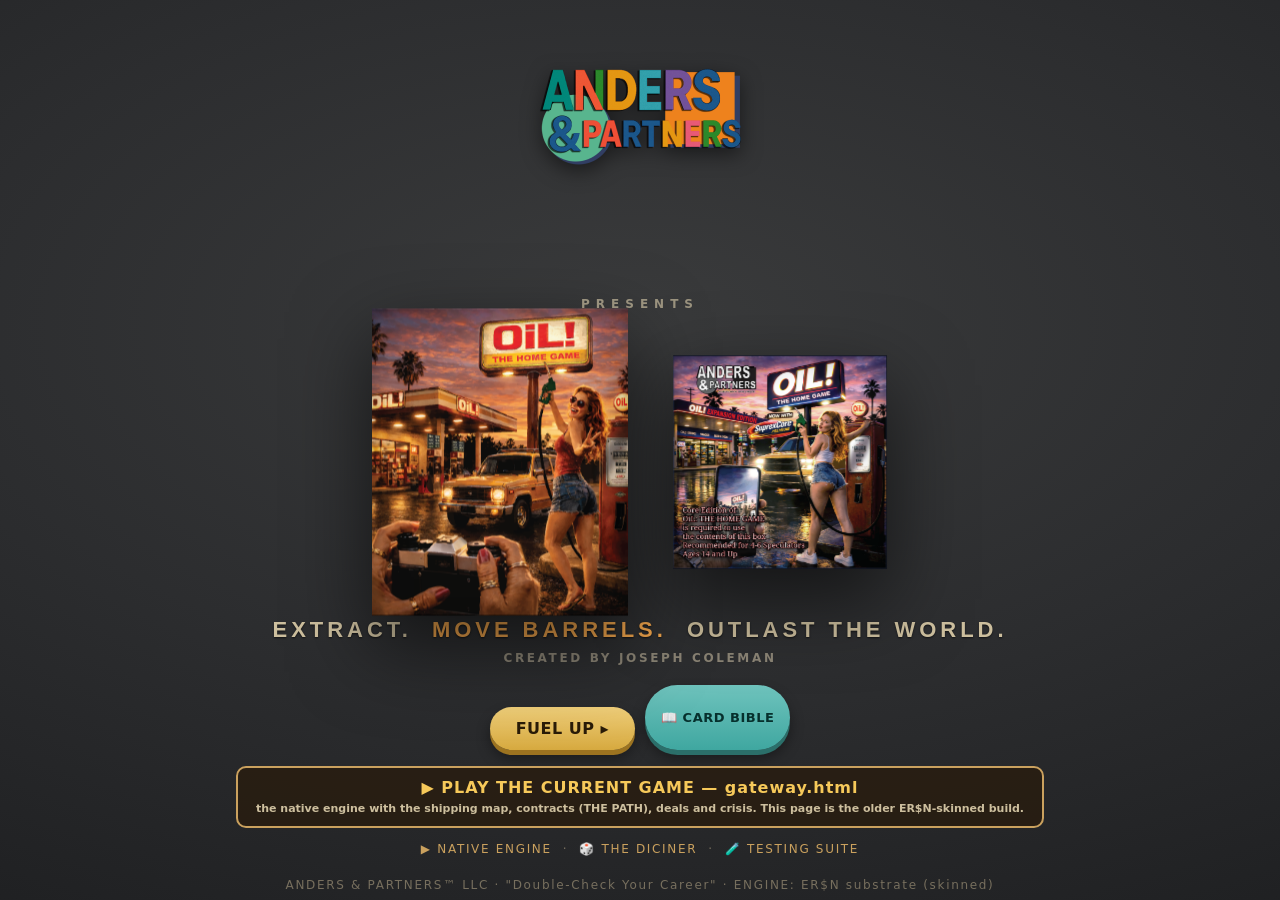
==== card-bible.html @ 511a203f "Root forwards to gateway.html (Q3); the 3D edition: UI kit + 3D board plate as the default view From" ====
<!DOCTYPE html>
<html lang="en">
<head>
<link rel="icon" href="data:,">
<meta charset="utf-8">
<meta name="viewport" content="width=device-width, initial-scale=1, maximum-scale=1">
<title>OiL! — The Home Game</title>
<style>
  :root{
    --slate:#1c2230; --slate2:#262d3d; --ink:#15191f;
    --gold:#d6a93f; --gold-lite:#f0cf7a; --juice:#e58a2a; --juice-lite:#f6a94e;
    --cream:#efe6cf; --paper:#e9dcbd;
    --candy1:#e8743b; --candy2:#3fa7a0; --candy3:#d8497a; --candy4:#6b8f3a; --candy5:#9a6bbf; --candy6:#dcae23;
    --red:#c0392b; --shadow:#7a5aa6;
    --panel:#222a39;
  }
  *{box-sizing:border-box;-webkit-user-select:none;user-select:none}
  html,body{margin:0;height:100%;background:var(--slate);color:var(--cream);
    font-family:"Trebuchet MS","Segoe UI",system-ui,sans-serif;overflow:hidden}
  .screen{position:fixed;inset:0;display:none;flex-direction:column}
  .screen.on{display:flex}

  /* ---------- shared candy buttons ---------- */
  button.candy{font-family:inherit;font-weight:800;letter-spacing:.5px;cursor:pointer;border:none;
    border-radius:999px;padding:12px 26px;font-size:16px;color:#2a1c08;
    background:linear-gradient(180deg,var(--gold-lite),var(--gold));
    box-shadow:0 5px 0 #9c7320,0 8px 14px rgba(0,0,0,.4);transition:transform .08s,box-shadow .08s}
  button.candy:active{transform:translateY(4px);box-shadow:0 1px 0 #9c7320,0 3px 8px rgba(0,0,0,.4)}
  button.candy.alt{background:linear-gradient(180deg,#6fc3bd,var(--candy2));color:#06302d;box-shadow:0 5px 0 #2b6f6a,0 8px 14px rgba(0,0,0,.4)}
  button.candy.sm{padding:8px 16px;font-size:13px}
  button.candy:disabled{filter:grayscale(.6) brightness(.8);cursor:default}

  /* ---------- BOOT / TITLE ---------- */
  #boot{align-items:center;justify-content:center;
    background:radial-gradient(120% 90% at 50% 36%,#3a3b3c 0%,#2c2d2f 45%,#1a1b1d 100%)}
  .wordmark{font-family:Georgia,"Times New Roman",serif;font-weight:700;
    font-size:clamp(70px,17vw,200px);line-height:.9;letter-spacing:.02em;
    color:var(--gold-lite);
    text-shadow:0 0 36px rgba(229,160,60,.85),0 0 90px rgba(229,160,60,.45);
    -webkit-text-stroke:2px #5a4214;animation:flickerIn 1.1s ease both}
  @keyframes flickerIn{0%{opacity:0}40%{opacity:.4}55%{opacity:.9}60%{opacity:.5}100%{opacity:1}}
  .tagline{margin-top:18px;font-family:"Trebuchet MS",sans-serif;font-weight:800;
    color:#cdbf9e;letter-spacing:.18em;font-size:clamp(13px,2.4vw,22px);text-align:center;
    text-shadow:0 1px 2px rgba(0,0,0,.6)}
  .tagline b{color:var(--juice-lite)}
  .byline{margin-top:8px;color:#8c8576;letter-spacing:.22em;font-size:12px;font-weight:700}
  #boot .presents{width:min(46vw,300px);filter:drop-shadow(0 6px 10px rgba(0,0,0,.5));animation:flickerIn 1s ease both}
  #boot .presents-sub{margin-top:-6px;color:#9a927e;letter-spacing:.5em;font-size:12px;font-weight:800;animation:flickerIn 1.4s ease both;
    position:relative;z-index:3}   /* sits ABOVE the spinning boxes — a 3D face must never cover the credit */
  #boot .sub{margin-top:16px;padding-bottom:6px;color:#776f5e;font-size:12px;letter-spacing:.14em;text-align:center}
  #boot .start-hint{margin-top:22px;animation:pulse 1.6s infinite}
  @keyframes pulse{0%,100%{opacity:.5}50%{opacity:1}}
  /* 3D box (built to the 10.5×10.5×2 print spec) — slow spin + zoom */
  .stage3d{perspective:1300px;width:min(72vw,440px);height:min(44vh,420px);
    display:flex;align-items:center;justify-content:center;filter:drop-shadow(0 30px 40px rgba(0,0,0,.6))}
  .box3d{position:relative;width:300px;height:300px;transform-style:preserve-3d;
    animation:boxspin 18s linear infinite, boxzoom 7.5s ease-in-out infinite alternate}
  @keyframes boxspin{from{transform:rotateX(-17deg) rotateY(-22deg)}to{transform:rotateX(-17deg) rotateY(338deg)}}
  /* Was .84 -> 1.12. At 1.12 a 300px face plus its 61px depth, rotated and under 1300px of
     perspective, projects WIDER AND TALLER than the 440x380 stage — so the box escaped its box
     and sat on top of the PRESENTS line above it. Breathing room instead of a bigger swing: the
     zoom is gentler and the stage is given real height. */
  @keyframes boxzoom{from{scale:.88}to{scale:1.0}}
  /* depth = 61px ≈ 300 × (spine 174 / face 858) — matches the print 10.5×10.5×2 spine art exactly */
  .bxface{position:absolute;backface-visibility:hidden;background-size:cover;background-position:center;
    box-shadow:inset 0 0 34px rgba(0,0,0,.28)}   /* no hard border — that was the black seam line */
  .bx-front,.bx-back{inset:0}
  .bx-front{background-image:url(assets/box/top.png);transform:translateZ(30.5px)}
  .bx-back{background-image:url(assets/box/top.png);filter:brightness(.45);transform:rotateY(180deg) translateZ(30.5px)}
  /* left/right edges: spine art is portrait (174×858) and fits these portrait faces directly */
  .bx-right,.bx-left{width:61px;height:300px;left:119.5px;top:0;background-image:url(assets/box/spine.png)}
  .bx-right{transform:rotateY(90deg) translateZ(150px)}
  .bx-left{transform:rotateY(-90deg) translateZ(150px);filter:brightness(.82)}
  /* top/bottom edges are landscape — rotate the portrait spine 90° (via ::before) so the seam runs along the edge */
  .bx-top,.bx-bottom{width:300px;height:61px;left:0;top:119.5px;overflow:hidden}
  .bx-top::before,.bx-bottom::before{content:"";position:absolute;top:50%;left:50%;width:61px;height:300px;
    background:url(assets/box/spine.png) center/cover;transform:translate(-50%,-50%) rotate(90deg)}
  .bx-top{transform:rotateX(90deg) translateZ(150px)}
  .bx-bottom{transform:rotateX(-90deg) translateZ(150px);filter:brightness(.5)}

  /* ---------- the two boxes spinning side by side ---------- */
  /* The 3D faces project OUTSIDE their stage (perspective + rotateX lifts the top edge), so the
     duo needs real clearance above, not just a smaller zoom — otherwise the box climbs onto the
     PRESENTS line. Clearance above, a little below for the tagline. */
  .boxduo{display:flex;align-items:center;justify-content:center;gap:min(4vw,30px);flex-wrap:nowrap;
    margin-top:26px;margin-bottom:12px;position:relative;z-index:1}
  .stage3d.mini{width:min(40vw,250px);height:min(30vh,250px)}
  /* EXPANSION box (10.5×10.5×2, smaller) — blue, the SuprexCore PREMIUM badge as the spine */
  .box-exp{position:relative;width:210px;height:210px;transform-style:preserve-3d;
    animation:boxspin 18s linear infinite reverse, boxzoom 7.5s ease-in-out infinite alternate;animation-delay:-4s}
  .exface{position:absolute;backface-visibility:hidden;overflow:hidden;
    background:linear-gradient(155deg,#3157c7 0%,#1b337f 46%,#0c1a4d 100%);
    box-shadow:inset 0 0 30px rgba(0,0,0,.45),inset 0 0 0 1px rgba(120,160,255,.18)}
  .ex-front,.ex-back{inset:0;display:flex;flex-direction:column;align-items:center;justify-content:center;text-align:center;padding:14px}
  .ex-front{transform:translateZ(22px)}
  /* the cover sits UNDER the kicker; the gradient beneath survives as the fallback if the art
     is ever missing, so a 404 degrades to the old blue box rather than to nothing. */
  /* THE expansion cover — 'OIL BOX TOP 0416 modern final'. This is the real box top, not a
     variant: the art itself carries 'OIL! EXPANSION EDITION' on the storefront, the SuprexCore
     PREMIUM flash, and the whole legal block (core edition required · 4-6 Speculators · 14+).
     So no kicker is drawn over it — the artwork already says everything a box front says, and
     an overlaid 'THE EXPANSION' would be a second, worse version of a line already in the picture. */
  .ex-front.has-cover{background-image:url(assets/box/covers/expansion.png);
    background-size:cover;background-position:center}
  .ex-front.has-cover .kick{display:none}
  .ex-front .flash{width:88%;filter:drop-shadow(0 4px 8px rgba(0,0,0,.5))}
  .ex-front .kick{margin-top:6px;font-family:Georgia,serif;font-weight:700;color:#e9d9a6;letter-spacing:.14em;font-size:13px;
    text-shadow:0 1px 2px rgba(0,0,0,.6)}
  .ex-front .kick b{color:#f6c95a}
  /* the NEW BACK — a real expansion back-of-box */
  .ex-back{transform:rotateY(180deg) translateZ(22px);
    background:linear-gradient(155deg,#23408f 0%,#142a63 50%,#091436 100%)}
  .ex-back .bt{font-family:Georgia,serif;color:#f6c95a;font-weight:700;font-size:15px;letter-spacing:.06em}
  .ex-back .bs{margin-top:4px;color:#cdd8ff;font-size:9.5px;letter-spacing:.16em;font-weight:800}
  .ex-back ul{list-style:none;margin:9px 0 0;padding:0;display:flex;flex-direction:column;gap:4px}
  .ex-back li{color:#dfe7ff;font-size:9.5px;letter-spacing:.05em}
  .ex-back li b{color:#7fd6a3}
  .ex-back .req{margin-top:9px;color:#9fb0e6;font-size:8px;letter-spacing:.18em;font-weight:800}
  /* spine (portrait edges) carries the badge, rotated to run up the box */
  .ex-right,.ex-left{width:44px;height:210px;left:83px;top:0}
  .ex-right{transform:rotateY(90deg) translateZ(105px)}
  .ex-left{transform:rotateY(-90deg) translateZ(105px);filter:brightness(.84)}
  .ex-right .spine-badge,.ex-left .spine-badge{position:absolute;top:50%;left:50%;width:200px;
    transform:translate(-50%,-50%) rotate(90deg);filter:drop-shadow(0 3px 6px rgba(0,0,0,.5))}
  .ex-top,.ex-bottom{width:210px;height:44px;left:0;top:83px}
  .ex-top{transform:rotateX(90deg) translateZ(105px)}
  .ex-bottom{transform:rotateX(-90deg) translateZ(105px);filter:brightness(.5)}
  .ex-top .cap,.ex-bottom .cap{position:absolute;top:50%;left:50%;transform:translate(-50%,-50%);
    color:#9fb0e6;font-size:8px;letter-spacing:.34em;font-weight:800;white-space:nowrap}

  /* ---------- SETUP ---------- */
  #setup{align-items:center;justify-content:center;gap:6px;padding:24px;overflow-y:auto;
    background:linear-gradient(rgba(14,17,25,.62),rgba(10,13,20,.82)),url("assets/board/oil_board.png") center/cover fixed}
  #setup h2{font-family:Georgia,serif;color:var(--gold-lite);margin:.2em 0 0;font-size:28px;letter-spacing:.04em}
  #setup .setup-sub{color:#9aa3b4;font-size:12px;font-weight:800;letter-spacing:.14em;margin-bottom:10px}
  .chip.unofficial{opacity:.45}
  .card{background:var(--panel);border:1px solid #36405a;border-radius:18px;padding:20px 24px;
    box-shadow:0 16px 40px rgba(0,0,0,.5);max-width:780px;width:100%}
  .row{display:flex;align-items:center;gap:12px;margin:14px 0;flex-wrap:wrap}
  .row .lbl{width:130px;color:#aeb6c6;font-weight:700;font-size:14px;letter-spacing:.04em}
  .seg{display:flex;gap:6px;flex-wrap:wrap}
  .chip{padding:8px 14px;border-radius:999px;background:#1a2030;
    color:#cfd6e4;font-weight:800;cursor:pointer;border:2px solid #39455f}
  .chip.on{background:linear-gradient(180deg,var(--gold-lite),var(--gold));color:#2a1c08;border-color:#9c7320}
  .toggle{display:inline-flex;align-items:center;gap:10px;cursor:pointer}
  .switch{width:52px;height:28px;border-radius:999px;background:#39455f;position:relative;transition:background .15s}
  .switch i{position:absolute;top:3px;left:3px;width:22px;height:22px;border-radius:50%;background:#cdd4e2;transition:left .15s}
  .switch.on{background:var(--shadow)} .switch.on i{left:27px;background:#fff}
  .seats{display:flex;flex-direction:column;gap:8px;margin-top:6px}
  .seat{display:flex;align-items:center;gap:12px;background:#1a2031;border-radius:12px;padding:8px 12px}
  .seat .pawnico{width:26px;height:32px;flex:0 0 auto}
  .seat .nm{flex:1;font-weight:800}
  .seat .role{color:#8b93a4;font-size:12px;font-weight:600}
  .seat .hb{display:flex;gap:6px}
  .miniel{font-size:11px;color:#9aa3b4;font-weight:700}
  /* character frames (use the real printed portrait art) */
  .cgrid{display:grid;grid-template-columns:repeat(auto-fit,minmax(148px,1fr));gap:10px;width:100%}
  #seats.cgrid{max-height:42vh;overflow-y:auto;padding-right:4px}
  .cframe{background:#161b26;border:1px solid #36405a;border-top:3px solid var(--ch,#d6a93f);
    border-radius:12px;overflow:hidden;display:flex;flex-direction:column;box-shadow:0 6px 16px rgba(0,0,0,.35)}
  .cframe .port{width:100%;height:118px;background:#0e1219 center 18%/cover no-repeat;border-bottom:1px solid #2c3547}
  .cframe .body{padding:8px 10px 10px;display:flex;flex-direction:column;gap:3px;flex:1}
  .cframe .nm{font-family:Georgia,serif;font-weight:700;font-size:15px;color:var(--gold-lite);line-height:1}
  .cframe .role{font-size:9.5px;letter-spacing:.08em;color:#9aa3b4;font-weight:800;text-transform:uppercase}
  .cframe .line{font-size:11px;font-style:italic;color:#cdbf9e;line-height:1.3;min-height:30px;margin-top:3px}
  .cframe .tell{font-size:9.5px;color:#7f8aa0;line-height:1.25;min-height:24px}
  .cframe .seatbtn{margin-top:6px;align-self:flex-start}

  /* ---------- GAME ---------- */
  #game{flex-direction:row;background:#11151d}
  #boardwrap{flex:1;position:relative;min-width:0;display:flex;align-items:center;justify-content:center;overflow:hidden}
  #board{display:block;max-width:100%;max-height:100%}
  #collapseFlash{position:absolute;inset:0;pointer-events:none;background:radial-gradient(circle,rgba(192,57,43,.0),rgba(192,57,43,.0));mix-blend-mode:screen}
  .banner{position:absolute;top:14px;left:50%;transform:translateX(-50%);
    background:rgba(192,57,43,.92);color:#fff;font-weight:900;letter-spacing:.12em;
    padding:8px 22px;border-radius:999px;box-shadow:0 6px 20px rgba(0,0,0,.5);display:none;z-index:5}

  /* right rail */
  #rail{width:336px;flex:0 0 336px;background:linear-gradient(180deg,#1d2433,#161b26);
    border-left:1px solid #2c3547;display:flex;flex-direction:column;min-height:0}
  .rail-h{padding:10px 14px;display:flex;align-items:center;gap:10px;border-bottom:1px solid #2c3547}
  .rail-h .er{font-family:Georgia,serif;font-weight:700;color:var(--gold-lite);font-size:20px;text-shadow:0 0 12px rgba(229,160,60,.5)}
  .rail-h .tg{font-size:10px;color:#8b93a4;letter-spacing:.12em;line-height:1.2}

  .meters{display:flex;gap:10px;padding:10px 14px;border-bottom:1px solid #2c3547}
  .meter{flex:1;background:#11161f;border-radius:12px;padding:8px;text-align:center}
  .meter .mlbl{font-size:10px;letter-spacing:.1em;color:#9aa3b4;font-weight:800}
  .meter .mval{font-size:13px;font-weight:900;margin-top:2px}
  .pips{display:flex;gap:3px;justify-content:center;margin-top:6px}
  .pip{width:14px;height:14px;border-radius:4px;background:#28303f;transition:background .2s,box-shadow .2s}
  .pip.f-g{background:linear-gradient(180deg,#f0a94e,#c0392b);box-shadow:0 0 8px rgba(192,57,43,.6)}
  .pip.f-s{background:linear-gradient(180deg,#b18bd8,#6c3fae);box-shadow:0 0 8px rgba(124,63,174,.6)}

  #players{flex:1;overflow-y:auto;padding:10px 12px;display:flex;flex-direction:column;gap:8px}
  .pl{background:#1a2130;border-radius:14px;padding:9px 10px;border:2px solid transparent;transition:border-color .2s,transform .2s}
  .pl.active{border-color:var(--gold);transform:scale(1.015);box-shadow:0 0 0 1px var(--gold),0 6px 18px rgba(0,0,0,.4)}
  .pl.burned{filter:grayscale(.5) brightness(.8)}
  .pl .top{display:flex;align-items:center;gap:9px}
  .pl .pawnico{width:24px;height:30px;flex:0 0 auto}
  .pl .nm{font-weight:900;font-size:14px;flex:1;line-height:1}
  .pl .loc{font-size:10px;font-weight:800;letter-spacing:.06em;color:#0e1117;background:var(--gold-lite);border-radius:6px;padding:2px 7px}
  .pl .loc.lounge{background:var(--juice-lite)}
  .stats{display:flex;gap:6px;margin-top:8px}
  .stat{flex:1;background:#11161f;border-radius:9px;padding:5px 2px;text-align:center}
  .stat .sv{font-weight:900;font-size:15px;line-height:1}
  .stat .sn{font-size:9px;letter-spacing:.06em;color:#8b93a4;font-weight:800;margin-top:2px}
  .stat.j .sv{color:var(--juice-lite)} .stat.h .sv{color:#6fc3bd}
  .stat.t .sv{color:#9fd06a} .stat.r .sv{color:#e0726a}
  .extra{display:flex;align-items:center;gap:10px;margin-top:7px;min-height:18px}
  .coins{display:flex;gap:2px}
  .coin{width:19px;height:19px;background:url("assets/sprites/COIN SEC SIDEcolor.png") center/contain no-repeat;
    filter:drop-shadow(0 1px 2px rgba(0,0,0,.5))}
  .assets{display:flex;gap:3px;flex-wrap:wrap}
  .acard{width:22px;height:31px;border-radius:3px;border:1px solid #000;background:#efe6cf center/cover no-repeat;
    box-shadow:0 1px 2px rgba(0,0,0,.5)}
  .acard.fd{background:repeating-linear-gradient(45deg,#2c3547,#2c3547 3px,#39455f 3px,#39455f 6px)}
  .acard.dirty{box-shadow:0 0 0 1.5px #7a4a2a,0 1px 2px rgba(0,0,0,.5)}
  .acard.clean{box-shadow:0 0 0 1.5px #4f8f5a,0 1px 2px rgba(0,0,0,.5)}

  /* real card-face spotlight over the board */
  #spotlight{position:absolute;left:14px;bottom:14px;width:150px;background:#0e1219ee;
    border:1px solid #3a455f;border-radius:10px;padding:8px;box-shadow:0 10px 30px rgba(0,0,0,.6);
    transform:translateY(8px);opacity:0;transition:opacity .25s,transform .25s;pointer-events:none;z-index:6}
  #spotlight.on{opacity:1;transform:translateY(0)}
  #spotlight .face{width:100%;aspect-ratio:21/32;background:#efe6cf center/cover no-repeat;border-radius:6px;border:1px solid #000}
  #spotlight .tag{font-size:10px;font-weight:800;letter-spacing:.06em;margin-top:6px;color:var(--gold-lite)}
  #spotlight .who{font-size:10px;color:#9aa3b4}

  /* controls */
  #controls{border-top:1px solid #2c3547;padding:10px 12px;display:flex;flex-direction:column;gap:8px}
  .ctl-row{display:flex;align-items:center;gap:8px}
  #die{width:54px;height:54px;border-radius:12px;background:var(--paper);box-shadow:inset 0 0 0 2px #c7b88f,0 4px 10px rgba(0,0,0,.4);
    display:flex;align-items:center;justify-content:center;flex:0 0 auto}
  #die img{width:46px;height:46px;image-rendering:auto}
  #die.rolling{animation:wob .12s linear infinite}
  @keyframes wob{0%{transform:rotate(-7deg)}50%{transform:rotate(7deg)}100%{transform:rotate(-7deg)}}
  .speed{display:flex;align-items:center;gap:6px;font-size:11px;color:#9aa3b4;font-weight:700}
  input[type=range]{accent-color:var(--gold)}
  #log{height:120px;overflow-y:auto;background:#0e1219;border-radius:10px;padding:6px 8px;font-size:11.5px;line-height:1.45;color:#aeb6c6}
  #log .t{color:var(--gold-lite);font-weight:800}
  #log .sec{color:#e0726a} #log .sh{color:#b18bd8} #log .good{color:#9fd06a}

  /* ---------- character voice barks (lower-third caption) ---------- */
  #bark{position:absolute;left:50%;bottom:128px;transform:translateX(-50%) translateY(6px);
    max-width:min(80%,560px);display:none;z-index:8;opacity:0;transition:opacity .2s,transform .2s}
  #bark.on{display:block;opacity:1;transform:translateX(-50%) translateY(0)}
  #bark .b{background:linear-gradient(180deg,#222a39,#161b26);border:1px solid #3a455f;border-left-width:4px;
    border-radius:10px;padding:7px 13px;box-shadow:0 8px 22px rgba(0,0,0,.5);font-size:14px;line-height:1.3}
  #bark .who{font-family:Georgia,serif;font-weight:700;font-size:11px;letter-spacing:.06em;margin-right:7px}
  #bark .b.sharky{border-left-color:#7fb0c8;background:linear-gradient(180deg,#1b2730,#12191f)}
  #bark .b.sharky .who{color:#9fd0e0}
  #bark .ln{color:var(--cream);font-style:italic}

  /* ---------- human decision prompt ---------- */
  #prompt{position:absolute;inset:0;display:none;align-items:center;justify-content:center;
    background:rgba(8,10,14,.55);backdrop-filter:blur(2px);z-index:12}
  #prompt.on{display:flex}
  #prompt .box{background:linear-gradient(180deg,#222a39,#171c27);border:1px solid #3a455f;
    border-radius:16px;padding:18px 20px;max-width:min(86vw,560px);box-shadow:0 24px 60px rgba(0,0,0,.6);text-align:center}
  #prompt .ttl{font-family:Georgia,serif;color:var(--gold-lite);font-size:19px;margin-bottom:4px}
  #prompt .sub{color:#9aa3b4;font-size:12px;margin-bottom:14px;line-height:1.4}
  #prompt .opts{display:flex;flex-wrap:wrap;gap:8px;justify-content:center}
  #prompt .opt{font-family:inherit;font-weight:800;cursor:pointer;border:2px solid #3a455f;
    border-radius:12px;padding:9px 14px;font-size:14px;color:var(--cream);background:#1a2031;
    transition:transform .07s,border-color .15s,background .15s;min-width:64px}
  #prompt .opt:hover{border-color:var(--gold);transform:translateY(-1px)}
  #prompt .opt.go{background:linear-gradient(180deg,var(--gold-lite),var(--gold));color:#2a1c08;border-color:#9c7320}
  #prompt .opt.no{background:#241a1a;border-color:#5a3030;color:#e0a0a0}
  #prompt .opt .os{display:block;font-size:10px;font-weight:700;opacity:.8;margin-top:2px}
  #prompt .opt.card{width:108px;min-height:104px;display:flex;flex-direction:column;align-items:center;justify-content:flex-start;gap:3px;padding:8px}
  #prompt .opt.card .ct{font-size:9px;letter-spacing:.05em;font-weight:800}
  #prompt .opt.card.clean{border-color:#4f8f5a} #prompt .opt.card.dirty{border-color:#a06a3a} #prompt .opt.card.cond{border-color:#9a6bbf}
  #prompt .opt.card .cn{font-size:11px;line-height:1.15}
  #prompt .opt.card .cx{font-size:9px;color:#9aa3b4;line-height:1.2;margin-top:auto}

  /* ---------- human hand strip ---------- */
  #hand{position:absolute;left:50%;bottom:10px;transform:translateX(-50%);display:none;
    gap:7px;align-items:flex-end;z-index:7;max-width:96%;flex-wrap:wrap;justify-content:center}
  #hand.on{display:flex}
  .hcard{width:84px;min-height:96px;background:#15191f;border:1px solid #000;border-radius:7px;
    padding:6px;box-shadow:0 5px 14px rgba(0,0,0,.5);display:flex;flex-direction:column;gap:3px;
    transition:transform .1s;cursor:default}
  .hcard .ht{font-size:8.5px;font-weight:800;letter-spacing:.04em}
  .hcard .hn{font-size:10.5px;font-weight:800;color:var(--cream);line-height:1.15}
  .hcard .hx{font-size:8.5px;color:#9aa3b4;line-height:1.2;margin-top:auto}
  .hcard.clean{border-left:3px solid #4f8f5a} .hcard.dirty{border-left:3px solid #a06a3a}
  .hcard.cond{border-left:3px solid #9a6bbf} .hcard.neutral{border-left:3px solid #5b6172}
  .hand-lbl{position:absolute;left:50%;bottom:114px;transform:translateX(-50%);z-index:7;display:none;
    font-size:11px;font-weight:800;letter-spacing:.1em;color:var(--gold-lite);text-shadow:0 1px 3px #000}
  .hand-lbl.on{display:block}

  /* gameover */
  #over{align-items:center;justify-content:center;background:rgba(10,12,16,.92);z-index:20}
  #over .card{text-align:center}
  #over .crown{font-size:54px}
  #over h2{font-size:34px}
  .small{font-size:12px;color:#8b93a4}
  .scoretab{width:100%;border-collapse:collapse;margin:12px 0;font-size:13px}
  .scoretab td{padding:4px 8px;border-bottom:1px solid #2c3547;text-align:left}
  .scoretab td.r{text-align:right;font-weight:800}
  @media (max-width:880px){ #rail{width:280px;flex-basis:280px} }

  /* ---------- CARD BIBLE ---------- */
  #bible{background:linear-gradient(rgba(10,8,6,.93),rgba(8,7,6,.96)),url("assets/board/oil_board.png") center/cover fixed;overflow:hidden}
  .bible-bar{display:flex;align-items:center;justify-content:space-between;padding:14px 22px;border-bottom:1px solid #3a2f22;background:rgba(12,10,8,.7)}
  .bible-title{font-family:Georgia,serif;font-weight:700;color:var(--gold-lite);font-size:22px;letter-spacing:.03em}
  .bible-title .concept{font-family:"Trebuchet MS";font-size:10px;font-weight:800;letter-spacing:.16em;color:#0e1117;background:var(--juice);padding:2px 8px;border-radius:6px;vertical-align:middle;margin-left:8px}
  #bibleBody{flex:1;overflow-y:auto;padding:18px 22px 60px;display:flex;flex-direction:column;gap:22px}
  .bsec h3{color:var(--gold-lite);font-family:Georgia,serif;font-size:17px;margin:0 0 4px;border-bottom:1px solid #3a2f22;padding-bottom:5px;letter-spacing:.04em}
  .bsec .bnote{color:#9a8f7c;font-size:11.5px;margin:0 0 10px;font-style:italic;line-height:1.4}
  .bgrid{display:grid;grid-template-columns:repeat(auto-fill,minmax(220px,1fr));gap:9px}
  .ocard{background:rgba(22,18,14,.82);border:1px solid #3a2f22;border-left:3px solid var(--gold);border-radius:9px;padding:9px 11px}
  .ocard .on{font-weight:800;color:var(--cream);font-size:13px;line-height:1.15}
  .ocard .ot{font-size:9px;font-weight:800;letter-spacing:.08em;color:#b79a5e;text-transform:uppercase;margin-top:2px}
  .ocard .oeff{font-size:11px;color:#a9b0bd;line-height:1.35;margin-top:5px}
  .ocard .otags{font-size:9px;color:#7f8aa0;letter-spacing:.06em;margin-top:5px}
  .ocard.deeds{border-left-color:#d6a93f} .ocard.market{border-left-color:#3fa7a0} .ocard.compet{border-left-color:#c0392b}
  .ocard .ersn{font-size:9px;color:#caa45a;margin-top:4px}
  .frow{display:flex;flex-wrap:wrap;gap:9px}
  .fchip{background:rgba(22,18,14,.82);border:1px solid #3a2f22;border-top:3px solid var(--fc,#d6a93f);border-radius:9px;padding:9px 12px;min-width:170px;flex:1}
  .fchip .fb{font-weight:800;color:var(--cream);font-size:13px}
  .fchip .fr{font-size:10px;color:#9a8f7c;letter-spacing:.05em}
  .fchip .fd{font-size:10.5px;color:#a9b0bd;margin-top:4px;line-height:1.3}
  .fchip .fm{font-size:9px;color:#caa45a;margin-top:4px}
  .dice-row{display:flex;flex-wrap:wrap;gap:10px}
  .die-chip{display:flex;align-items:center;gap:10px;background:rgba(22,18,14,.82);border:1px solid #3a2f22;border-radius:10px;padding:9px 12px;min-width:240px;flex:1}
  .die-face{width:30px;height:30px;border-radius:7px;flex:0 0 auto;box-shadow:inset 0 0 0 2px rgba(255,255,255,.18)}
  .die-chip .dn{font-weight:800;color:var(--cream);font-size:13px}
  .die-chip .dr{font-size:10px;color:#9aa3b4;line-height:1.3}
  .die-chip .dc{font-size:9px;color:#c08a4a}
  .openrule{background:rgba(22,18,14,.7);border:1px solid #3a2f22;border-radius:8px;padding:8px 11px;margin-bottom:7px}
  .openrule .oid{font-weight:800;color:var(--juice-lite);font-size:11px;letter-spacing:.05em}
  .openrule .oq{font-size:11px;color:#a9b0bd;line-height:1.4;margin-top:3px}
</style>
</head>
<body>

<!-- ===================== BOOT ===================== -->
<section id="boot" class="screen on">
  <img class="presents" src="assets/logo/classic_logo.png" alt="Anders & Partners">
  <div class="presents-sub">PRESENTS</div>
  <div class="boxduo">
    <div class="stage3d mini"><div class="box3d" id="box3d">
      <div class="bxface bx-front"></div><div class="bxface bx-back"></div>
      <div class="bxface bx-right"></div><div class="bxface bx-left"></div>
      <div class="bxface bx-top"></div><div class="bxface bx-bottom"></div>
    </div></div>
    <div class="stage3d mini"><div class="box-exp" id="boxExp">
      <!-- The expansion front is REAL COVER ART now (the modern cut, which already carries the
           SuprexCore PREMIUM flash baked in) — it used to be a CSS gradient with the flash PNG
           laid on top, which is why it read as a blue placeholder next to the real base-game box.
           The separate <img class="flash"> is gone on purpose: the badge is in the artwork, and
           two of them stacked. -->
      <div class="exface ex-front has-cover">
        <div class="kick">THE <b>EXPANSION</b></div>
      </div>
      <div class="exface ex-back">
        <div class="bt">OiL! — THE EXPANSION</div>
        <div class="bs">NOW WITH SUPREXCORE™ PREMIUM</div>
        <ul>
          <li><b>+</b> the GREEN ANDERS die (4th)</li>
          <li><b>+</b> MEGASTRUCTURES</li>
          <li><b>+</b> INTERNATIONAL WELL SERVICE</li>
          <li><b>+</b> HQs &amp; the shadow market</li>
        </ul>
        <div class="req">REQUIRES THE BASE GAME</div>
      </div>
      <div class="exface ex-right"><img class="spine-badge" src="assets/box/suprexcore_web.png" alt=""></div>
      <div class="exface ex-left"><img class="spine-badge" src="assets/box/suprexcore_web.png" alt=""></div>
      <div class="exface ex-top"><span class="cap">SUPREXCORE PREMIUM</span></div>
      <div class="exface ex-bottom"><span class="cap">ANDERS &amp; PARTNERS</span></div>
    </div></div>
  </div>
  <div class="tagline">EXTRACT. &nbsp;<b>MOVE BARRELS.</b>&nbsp; OUTLAST THE WORLD.</div>
  <div class="byline">CREATED BY JOSEPH COLEMAN</div>
  <div style="display:flex;gap:10px;margin-top:20px">
    <button class="candy start-hint" id="bootBtn">FUEL UP ▸</button>
    <button class="candy alt sm" id="bibleBtn">📖 CARD BIBLE</button>
  </div>
  <a href="gateway.html" id="currentGame" style="display:block;margin-top:16px;padding:10px 18px;border:2px solid #caa15e;border-radius:10px;color:#f6c95a;font-weight:800;letter-spacing:.06em;text-decoration:none;text-align:center;background:rgba(40,26,10,.7)">
    ▶ PLAY THE CURRENT GAME — gateway.html<br><span style="font-weight:600;font-size:11px;color:#cdbf9e;letter-spacing:0">the native engine with the shipping map, contracts (THE PATH), deals and crisis. This page is the older ER$N-skinned build.</span></a>
  <div class="sub" style="margin-top:14px">
    <a href="oil-native.html" style="color:#caa15e;text-decoration:none">▶ NATIVE ENGINE</a> &nbsp;·&nbsp;
    <a href="diciner.html" style="color:#caa15e;text-decoration:none">🎲 THE DICINER</a> &nbsp;·&nbsp;
    <a href="test-lab.html" style="color:#caa15e;text-decoration:none">🧪 TESTING SUITE</a>
  </div>
  <div class="sub">ANDERS &amp; PARTNERS™ LLC · "Double-Check Your Career" · ENGINE: ER$N substrate (skinned)</div>
</section>

<!-- ===================== SETUP ===================== -->
<section id="setup" class="screen">
  <h2>THE SPECULATORS</h2>
  <div class="setup-sub">4–6 SPECULATORS · AGES 14+ · PREDATORY CAPITALISM FOR THE WHOLE FAMILY</div>
  <div class="card">
    <div class="row">
      <div class="lbl">PLAYERS</div>
      <div class="seg" id="countSeg"></div>
    </div>
    <div class="row">
      <div class="lbl">EXPANSION</div>
      <label class="toggle" id="expToggle">
        <span class="switch on"><i></i></span>
        <span class="miniel">SuprexCore — the Green Anders Die · Shadow Market · Megastructures register <i>(engine: ER$N expansion substrate)</i></span>
      </label>
    </div>
    <div class="row">
      <div class="lbl">EDITION</div>
      <div class="seg" id="editionSeg"></div>
      <span class="miniel" id="editionNote" style="flex:1"></span>
    </div>
    <div class="row" style="align-items:flex-start">
      <div class="lbl">CAST</div>
      <div class="seats cgrid" id="seats" style="flex:1"></div>
    </div>
    <div class="row" style="justify-content:space-between">
      <span class="small">Tap a seat to toggle <b>YOU</b> / <b>BOT</b>. Characters dealt at random.</span>
      <div style="display:flex;gap:10px">
        <button class="candy alt sm" id="reshuffle">RE-DEAL</button>
        <button class="candy" id="startBtn">OPEN THE MARKET ▸</button>
      </div>
    </div>
  </div>
</section>

<!-- ===================== GAME ===================== -->
<section id="game" class="screen">
  <div id="boardwrap">
    <canvas id="board" width="1000" height="1000"></canvas>
    <div id="collapseFlash"></div>
    <div class="banner" id="banner"></div>
    <div id="spotlight"><div class="face"></div><div class="tag">—</div><div class="who"></div></div>
    <div class="hand-lbl" id="handLbl"></div>
    <div id="bark"><div class="b"><span class="who"></span><span class="ln"></span></div></div>
    <div id="hand"></div>
    <div id="prompt"><div class="box"><div class="ttl" id="pTtl">—</div><div class="sub" id="pSub"></div><div class="opts" id="pOpts"></div></div></div>
  </div>
  <aside id="rail">
    <div class="rail-h">
      <div class="er">OiL!</div>
      <div class="tg">THE HOME GAME<br>PREDATORY CAPITALISM FOR THE FAMILY</div>
    </div>
    <div class="meters">
      <div class="meter"><div class="mlbl">GLOBAL CRISIS</div><div class="mval" id="gsVal">0 / 8</div><div class="pips" id="gsPips"></div></div>
      <div class="meter" id="shadowMeter"><div class="mlbl">SHADOW MARKET</div><div class="mval" id="ssVal">0 / 8</div><div class="pips" id="ssPips"></div></div>
    </div>
    <div id="players"></div>
    <div id="controls">
      <div class="ctl-row">
        <div id="die"><img id="dieImg" src="assets/die/d1.png" alt="die"></div>
        <button class="candy sm" id="nextBtn" style="flex:1">NEXT TURN ▸</button>
        <button class="candy alt sm" id="autoBtn">AUTO ▸</button>
      </div>
      <div class="ctl-row speed">
        <span>SLOW</span><input type="range" id="speed" min="200" max="1600" value="650" style="flex:1"><span>FAST</span>
        <button class="candy sm" id="muteBtn" title="sound" style="margin-left:4px">🔊</button>
        <button class="candy sm" id="newBtn">NEW</button>
      </div>
      <div id="log"></div>
    </div>
  </aside>
</section>

<!-- ===================== CARD BIBLE ===================== -->
<section id="bible" class="screen">
  <div class="bible-bar">
    <div class="bible-title">OiL! — CARD BIBLE <span class="concept">CONCEPT</span></div>
    <button class="candy alt sm" id="bibleBack">◂ BACK</button>
  </div>
  <div id="bibleBody"></div>
</section>

<!-- ===================== GAME OVER ===================== -->
<section id="over" class="screen">
  <div class="card">
    <div class="crown">👑</div>
    <h2 id="overTitle">—</h2>
    <div class="small" id="overReason"></div>
    <table class="scoretab" id="scoretab"></table>
    <button class="candy" id="overBtn">PLAY AGAIN ▸</button>
  </div>
</section>

<script src="src/data.js"></script>
<script src="src/oil-content.js"></script>
<script src="src/oil-skin.js"></script>
<script src="src/engine.js"></script>
<script src="src/voices.js"></script>
<script src="src/sfx.js"></script>
<script>
(function(){
"use strict";
const $=s=>document.querySelector(s), $$=s=>[...document.querySelectorAll(s)];
const show=id=>{$$('.screen').forEach(s=>s.classList.toggle('on',s.id===id));};
/* OiL! SKIN: the ER$N engine below runs UNCHANGED (its balance is byte-faithful).
   We only (a) give each engine character an OiL! faction DISPLAY name — the engine
   still keys logic on the original .name — and (b) relabel decks/meters/locations
   to OiL!'s charter grammar. No OiL! rule is invented (House Rule 5). */
if(window.OILSKIN) OILSKIN.applyToCharacters();
const DN  = p => (window.OILSKIN ? OILSKIN.dn(p) : ((p&&p.name)||p));        // faction display name
const LBL = k => (window.OILSKIN ? OILSKIN.label(k) : k);                    // relabel ER$N noun

/* ---------- assets ---------- */
const IMG={};
function load(src){return new Promise(r=>{const i=new Image();i.onload=()=>r(i);i.onerror=()=>r(null);i.src=src;IMG[src]=i;});}
const A={board:'assets/sprites/HYSCORE GATEWAY.png', juice:'assets/juice_blob.png',
  pawn:'assets/sprites/BW PAWN.png',
  die:[1,2,3,4,5,6].map(n=>`assets/die/d${n}.png`)};
let boardImg=null, juiceImg=null, pawnSprite=null, dieImgs=[];
Promise.all([load(A.board),load(A.juice),load(A.pawn),...A.die.map(load)]).then(r=>{
  boardImg=r[0]; juiceImg=r[1]; pawnSprite=r[2]; dieImgs=r.slice(3);
});

/* ---- pawn sprites: tint the shaded BW master (BW PAWN.png) to each character hex ----
   Keys the white background to alpha and multiplies the grayscale shading by the color so
   every pawn shares one silhouette/lighting but reads as its owner's color. Cached per hex. */
const pawnTints={};
function tintPawn(hex){
  if(pawnTints[hex]) return pawnTints[hex];
  if(!pawnSprite) return null;
  const sw=pawnSprite.naturalWidth||pawnSprite.width, sh=pawnSprite.naturalHeight||pawnSprite.height;
  const tmp=document.createElement('canvas');tmp.width=sw;tmp.height=sh;
  const tc=tmp.getContext('2d');tc.drawImage(pawnSprite,0,0);
  let img;try{img=tc.getImageData(0,0,sw,sh);}catch(e){return null;}
  const d=img.data;
  const cr=parseInt(hex.slice(1,3),16),cg=parseInt(hex.slice(3,5),16),cb=parseInt(hex.slice(5,7),16);
  let minX=sw,minY=sh,maxX=0,maxY=0;
  for(let i=0;i<d.length;i+=4){
    const r=d[i],g=d[i+1],b=d[i+2];
    const lum=(r*0.299+g*0.587+b*0.114);
    // alpha: white bg(255)->0, pawn body(~150)->opaque, soft drop-shadow fades out
    let a=(250-lum)/60; a=a<0?0:a>1?1:a;
    if(a<=0.02){d[i+3]=0;continue;}
    // shade factor around the master's mid-gray so highlights/shadows survive the tint,
    // capped so light base colors (cream/mauve) don't blow out to white at the gloss
    let s=lum/185; s=s<0.4?0.4:s>1.32?1.32:s;
    d[i]=Math.min(255,cr*s); d[i+1]=Math.min(255,cg*s); d[i+2]=Math.min(255,cb*s);
    d[i+3]=Math.round(a*255);
    const px=(i>>2)%sw, py=(i>>2)/sw|0;
    if(px<minX)minX=px; if(px>maxX)maxX=px; if(py<minY)minY=py; if(py>maxY)maxY=py;
  }
  tc.putImageData(img,0,0);
  // trim to the pawn's bounding box so it isn't a speck in a big transparent frame
  const bw=Math.max(1,maxX-minX+1), bh=Math.max(1,maxY-minY+1);
  const out=document.createElement('canvas');out.width=bw;out.height=bh;
  out.getContext('2d').drawImage(tmp,minX,minY,bw,bh,0,0,bw,bh);
  pawnTints[hex]={cv:out,aspect:bw/bh};
  return pawnTints[hex];
}

/* ---------- setup state ---------- */
const S={count:4, expansion:true, seats:[], edition:'classic'};
const EDITION_NOTE={classic:'Faithful to the printed product — the frozen reference.',benchmark:'Tunable balance lane — adds Shadow-on-Risk (collapse you can blame yourself for).'};
let dealt=[]; // CharDef[]

function dealChars(){
  // random sample of S.count characters
  const pool=CHARACTERS.slice();
  for(let i=pool.length-1;i>0;i--){const j=Math.floor(Math.random()*(i+1));[pool[i],pool[j]]=[pool[j],pool[i]];}
  dealt=pool.slice(0,S.count);
  S.seats=dealt.map((c,i)=>i===0); // seat 0 = you, rest bots
  renderSeats();
}
function pawnSVG(color,w,h){
  return `<svg class="pawnico" viewBox="0 0 40 50" width="${w}" height="${h}">
    <ellipse cx="20" cy="46" rx="13" ry="3.5" fill="rgba(0,0,0,.35)"/>
    <path d="M20 4c-5 0-8 4-8 8 0 3 1.6 5 3.4 6.3C12 21 9 26 9 32c0 4 3 6 4.5 7.5C12 41 11 43 11 45h18c0-2-1-4-2.5-5.5C28 38 31 36 31 32c0-6-3-11-6.4-13.7C26.4 17 28 15 28 12c0-4-3-8-8-8z"
      fill="${color}" stroke="#2a2118" stroke-width="1.6"/>
    <ellipse cx="16" cy="11" rx="3" ry="4" fill="rgba(255,255,255,.5)"/>
  </svg>`;
}
// Sharky's read on each player (from the rules-sheet "Disgusting Cubicle") — their intro tell
const SHARKY_TELLS={
  'Wu Drainer':"SHARKY: burns hot, moves like no one. Use him to break open someone’s books.",
  'Vonda Vouch':"SHARKY: shows you clean, pulls dirty optics from air. Chip her pedestal.",
  'Mark Markit':"SHARKY: not bluffing — he’s BRANDING. His Hype→Lounge bridge is on fire.",
  'Danny Dough':"SHARKY: his sheet is illusion. Put him in the red, force early bribes.",
  'Claudia Numbers':"SHARKY: wins if left to her devices. Tear her Trust before Turn 9.",
  'Benny Boye':"SHARKY: rushes the tower, cloaked in privilege — gilded by daylight.",
};
function sig(name){ const l=window.VOICE&&VOICE.lines(name,'turn'); return (l&&l[0])||''; }
function renderSeats(){
  const el=$('#seats'); el.className='seats cgrid'; el.innerHTML='';
  dealt.forEach((c,i)=>{
    const d=document.createElement('div');d.className='cframe';d.style.setProperty('--ch',c.color);
    const line=sig(c.name), tell=SHARKY_TELLS[c.name]||'';
    d.innerHTML=`<div class="port" style="background-image:url('${(c.vanityArt||c.infoArt||'').replace(/'/g,"%27")}')"></div>
      <div class="body">
        <div class="nm">${DN(c)}</div><div class="role">${c.role}</div>
        <div class="line">${line?'“'+line+'”':''}</div>
        <div class="tell">${tell}</div>
        <button class="chip ${S.seats[i]?'on':''} seatbtn">${S.seats[i]?'▸ YOU':'BOT'}</button>
      </div>`;
    d.querySelector('.seatbtn').onclick=()=>{S.seats[i]=!S.seats[i];renderSeats();};
    el.appendChild(d);
  });
}
function buildSetup(){
  const seg=$('#countSeg');seg.innerHTML='';
  [2,3,4,5,6].forEach(n=>{
    const c=document.createElement('div');c.className='chip'+(n===S.count?' on':'')+(n<4?' unofficial':'');c.textContent=n;
    c.title=n<4?'sandbox (official game is 4–6)':'official';
    c.onclick=()=>{S.count=n;buildSetup();dealChars();};seg.appendChild(c);
  });
  $('#expToggle .switch').classList.toggle('on',S.expansion);
  const eseg=$('#editionSeg');eseg.innerHTML='';
  [['classic','CLASSIC'],['benchmark','BENCHMARK']].forEach(([k,lbl])=>{
    const c=document.createElement('div');c.className='chip'+(k===S.edition?' on':'');c.textContent=lbl;
    c.onclick=()=>{S.edition=k;buildSetup();};eseg.appendChild(c);
  });
  $('#editionNote').textContent=EDITION_NOTE[S.edition]||'';
}
$('#expToggle').onclick=()=>{S.expansion=!S.expansion;$('#expToggle .switch').classList.toggle('on',S.expansion);};
$('#reshuffle').onclick=dealChars;
$('#bootBtn').onclick=()=>{if(window.SFX){SFX.play('makeSel',0.6);SFX.music&&SFX.music.start('marketLoop');}show('setup');buildSetup();dealChars();};
$('#muteBtn').onclick=()=>{if(!window.SFX)return;const m=SFX.toggle();$('#muteBtn').textContent=m?'🔇':'🔊';if(!m)SFX.play('select',0.5);};
$('#startBtn').onclick=startGame;
$('#overBtn').onclick=()=>{show('setup');buildSetup();dealChars();};
$('#newBtn').onclick=()=>{stopAuto();show('setup');buildSetup();dealChars();};

/* ---------- CARD BIBLE (OiL!'s real, designer-authored content; CONCEPT) ---------- */
const esc=s=>String(s||'').replace(/[&<>]/g,m=>({'&':'&amp;','<':'&lt;','>':'&gt;'}[m]));
const DECK_CLASS={'DEEDS':'deeds','FREEDOM-MARKET':'market','COMPETITION':'compet'};
function renderBible(){
  const O=window.OIL, SK=window.OILSKIN; const body=$('#bibleBody');
  if(!O){ body.innerHTML='<div class="bsec">OiL! content failed to load. Run scripts/build_oil_content.py.</div>'; return; }
  const g=O.GAME; let h='';
  // intro
  h+=`<div class="bsec"><h3>${esc(g.title)}</h3>
    <p class="bnote">${esc(g.subtitle)} · ${esc(g.publisher)} · "${esc(g.publisher_slogan)}" · ${g.players_min}–${g.players_max} ${esc(g.player_term)}, ages ${g.age_min}+.
    This video build runs the <b>ER$N engine substrate</b> (skinned). Everything below is OiL!'s own designer-authored
    content — <b>all CONCEPT</b>; the ${O.OPEN_RULES.length} open rules at the bottom are unwritten on purpose (House Rule 5).</p></div>`;
  // factions
  const nCore=O.FACTIONS.filter(f=>f.edition!=='EXPANSION').length;
  h+=`<div class="bsec"><h3>THE FACTIONS <span style="font-size:11px;color:#9a8f7c">(${nCore} core · ${O.FACTIONS.length-nCore} expansion)</span></h3><p class="bnote">National-oil majors. Powers are toolkit stub CORE-014 (None). Core seats onto the 6 ER$N character substrate; expansion factions are roster-only (no engine seat yet). Pawns reuse the BW master, tinted per colour below.</p><div class="frow">`;
  O.FACTIONS.forEach(f=>{ const col=(SK&&SK.colorFor)?SK.colorFor(f.code):'#d6a93f'; const isExp=f.edition==='EXPANSION';
    h+=`<div class="fchip" style="--fc:${col}"><div class="fb">${esc(f.brand)} ${isExp?'<span style="font-size:9px;color:#2f9e5b;font-weight:800">⊕ EXP</span>':''}</div>
      <div class="fr">${esc(f.region)}</div><div class="fd">${esc(f.design_read)}</div>
      <div class="fm">${f.mechanical_role?esc(f.mechanical_role):'mechanical role: pending CORE-014'}</div></div>`; });
  h+='</div></div>';
  // dice
  if(SK&&SK.DICE){ const D=SK.DICE;
    h+='<div class="bsec"><h3>THE DICE</h3><p class="bnote">Certified identity only. Readings are CONCEPT (~80%, not locked); no die is wired to resolution (stub CORE-002).</p><div class="dice-row">';
    const dchip=(d,tag)=>`<div class="die-chip"><div class="die-face" style="background:${d.color}"></div><div><div class="dn">${esc(d.name)} <span style="color:#7f8aa0">· ${tag}</span></div><div class="dr">${esc(d.reading)}</div><div class="dc">${esc(d.reading_confidence)}</div></div></div>`;
    D.core.forEach(d=>h+=dchip(d,'CORE')); D.expansion.forEach(d=>h+=dchip(d,'EXPANSION'));
    h+=`</div><p class="bnote" style="margin-top:8px">⚠ ${esc(D.open)}</p></div>`;
  }
  // E.D.D.
  const e=O.EDD;
  h+=`<div class="bsec"><h3>${esc(e.name)} — ${esc(e.subtitle)}</h3><p class="bnote">${esc(e.design_goal)}. In this build it is the collapse phase (G1). Threshold & roll table are CORE-004/006 (unset).</p><div class="frow">`;
  Object.entries(e.resolution_roll).forEach(([k,opts])=>{ h+=`<div class="fchip" style="--fc:#c0392b"><div class="fb">${esc(k)}</div><div class="fd">${opts.map(esc).join(' · ')}</div></div>`; });
  h+='</div></div>';
  // cards by deck
  ['DEEDS','FREEDOM-MARKET','COMPETITION'].forEach(deck=>{
    const cards=O.CARDS.filter(c=>c.deck===deck); if(!cards.length)return;
    h+=`<div class="bsec"><h3>${esc(deck)} <span style="font-size:11px;color:#9a8f7c">(${cards.length})</span></h3><div class="bgrid">`;
    cards.forEach(c=>{ h+=`<div class="ocard ${DECK_CLASS[deck]}"><div class="on">${esc(c.name)}</div>
      <div class="ot">${esc(c.type||'untyped')}</div>
      <div class="oeff">${c.effects.map(esc).join(' · ')}</div>
      ${c.tags&&c.tags.length?`<div class="otags">${c.tags.map(esc).join(' / ')}</div>`:''}
      ${c.shared_with_ersn?'<div class="ersn">↔ shared name with ER$N (CORE-009)</div>':''}</div>`; });
    h+='</div></div>';
  });
  // open rules
  h+='<div class="bsec"><h3>OPEN — NEEDS_CORE_RULES <span style="font-size:11px;color:#9a8f7c">(the designer\'s, never guessed)</span></h3>';
  O.OPEN_RULES.forEach(r=>{ h+=`<div class="openrule"><div class="oid">${esc(r.id)} · ${esc(r.topic)}</div><div class="oq">${esc(r.question)}</div></div>`; });
  h+='</div>';
  body.innerHTML=h;
}
$('#bibleBtn').onclick=()=>{ renderBible(); show('bible'); };
$('#bibleBack').onclick=()=>show('boot');

/* ================= GAME ================= */
let game=null, ctx=null, raf=0;
let pawns={};         // name -> {x,y, tx,ty, hop}
let auto=false, autoTimer=0, busy=false;
const cv=$('#board');

/* loop node layout (normalized to canvas) — winding candy path around the board.
   indices 0..8 clockwise; 3 & 7 are TO MARKET doors. plus START and LOUNGE anchors. */
// THE $90 MILLION HOLE (central black hole) = the Tower / Executive Lounge. The 9-space loop
// orbits it as a perspective ellipse on the HYSCORE GATEWAY floor; collapse = falling in.
// tuned to the painted candy-tile ring on assets/sprites/HYSCORE GATEWAY.png (1536x1024).
// the tile ring sits low and wide around the hole; its visual center is below the hole itself.
const CENTER={x:.50,y:.66};         // center of the tile-ring ellipse
const RING={rx:.40,ry:.225};
const NODES=Array.from({length:9},(_,i)=>{
  const a=-Math.PI/2 + i*(2*Math.PI/9);   // node 0 at top, clockwise
  return {x:CENTER.x+Math.cos(a)*RING.rx, y:CENTER.y+Math.sin(a)*RING.ry};
});
// START is the painted "START" tile at bottom-center; LOUNGE = THE $90 MILLION HOLE.
const START={x:.50,y:.885}, LOUNGE={x:.49,y:.595};
const DOORS=new Set([3,7]);
const SPACE_COLORS=['#e8743b','#3fa7a0','#d8497a','#dcae23','#9a6bbf','#6b8f3a','#e8743b','#3fa7a0','#d8497a'];
// board node deck letters relabeled to OiL!'s 3 decks (G6): Deeds / Freedom-Market / Competition
const DECK_BY_IDX=i=>['DEEDS','FREEDOM','COMPET'][i%3];

function nodeXY(pos){
  let n;
  if(pos==='START')n=START; else if(pos==='LOUNGE')n=LOUNGE; else n=NODES[pos]||NODES[0];
  return {x:n.x*cv.width, y:n.y*cv.height};
}

function startGame(){
  stopAuto();
  game=new window.ERSNGame({n_players:S.count, expansion:S.expansion,
    characters:dealt, humanSeats:S.seats, edition:S.edition, seed:(Math.random()*1e9)|0});
  game.maxTurns=160;
  // human seats drive their own decisions; bots keep the engine's default agent
  game.players.forEach((p,i)=>{ if(S.seats[i]) p.agent=new HumanAgent(); });
  // patch emit so the board/HUD/log/pawns update LIVE as the (now-pausable) turn unfolds
  const _emit=game.emit.bind(game);
  game.emit=(type,data)=>{ _emit(type,data); try{ handleEvent(game.events[game.events.length-1]); }catch(e){} };
  pawns={};
  game.players.forEach(p=>{const xy=nodeXY(p.pos);pawns[p.name]={x:xy.x,y:xy.y,tx:xy.x,ty:xy.y,hop:0};});
  $('#shadowMeter').style.display=S.expansion?'':'none';
  $('#log').innerHTML='';
  closePrompt(); flushed={}; spiraled={}; $('#bark').classList.remove('on');
  buildPlayerPanels();
  updateHUD(); renderHand();
  $('#banner').style.display='none';
  $('#collapseFlash').style.boxShadow='none';
  show('game');
  if(!raf) loop();
  const humans=S.seats.filter(Boolean).length;
  logLine(`<span class="t">TABLE SET</span> · ${S.count} players (${humans} human) · ${S.expansion?'Core + Expansion':'Core only'} · ${S.edition==='benchmark'?'BENCHMARK':'Classic'} edition`);
  if(humans) logLine(`<span class="good">Press NEXT TURN to begin. On your turn the game will ask for your moves.</span>`);
}

/* ---------- HUD ---------- */
function pipRow(el,val,cls){
  el.innerHTML=''; for(let i=0;i<8;i++){const d=document.createElement('div');
    d.className='pip'+(i<val?(' '+cls):'');el.appendChild(d);} }
function buildPlayerPanels(){
  const wrap=$('#players');wrap.innerHTML='';
  game.players.forEach(p=>{
    const d=document.createElement('div');d.className='pl';d.id='pl-'+cssId(p.name);
    d.innerHTML=`<div class="top">${pawnSVG(p.color,24,30)}
      <span class="nm">${DN(p)}${p.isHuman?' <span style="color:#9fd06a">▸you</span>':''}</span>
      <span class="loc">START</span></div>
      <div class="stats">
        <div class="stat j"><div class="sv">0</div><div class="sn">JUICE</div></div>
        <div class="stat h"><div class="sv">0</div><div class="sn">HYPE</div></div>
        <div class="stat t"><div class="sv">0</div><div class="sn">TRUST</div></div>
        <div class="stat r"><div class="sv">0</div><div class="sn">RISK</div></div>
      </div>
      <div class="extra"><div class="coins"></div><div class="assets"></div></div>`;
    wrap.appendChild(d);
  });
}
const cssId=s=>s.replace(/[^a-z0-9]/gi,'');
const CARD_BY_NAME={}; (window.CARDS||[]).forEach(c=>CARD_BY_NAME[c.name]=c);
let spotTimer=0;
function spotlight(cardName,who){
  const c=CARD_BY_NAME[cardName]; if(!c)return;
  const el=$('#spotlight');
  el.querySelector('.face').style.backgroundImage=c.art?`url("${c.art}")`:'none';
  el.querySelector('.tag').textContent=c.name;
  el.querySelector('.who').textContent=who||'';
  el.classList.add('on');
  clearTimeout(spotTimer); spotTimer=setTimeout(()=>el.classList.remove('on'), 2600);
}
function updateHUD(){
  pipRow($('#gsPips'),game.global_sec,'f-g'); $('#gsVal').textContent=game.global_sec+' / 8';
  pipRow($('#ssPips'),game.shadow_sec,'f-s'); $('#ssVal').textContent=game.shadow_sec+' / 8';
  game.players.forEach(p=>{
    const d=$('#pl-'+cssId(p.name)); if(!d)return;
    d.classList.toggle('active',game.activePlayer===p);
    d.classList.toggle('burned',p.burned);
    const loc=d.querySelector('.loc');
    loc.textContent=p.in_lounge?'SUITE':(p.pos==='START'?'START':'SPACE '+p.pos);
    loc.classList.toggle('lounge',p.in_lounge);
    const sv=d.querySelectorAll('.sv');
    sv[0].textContent=p.juice; sv[1].textContent=p.hype; sv[2].textContent=p.trust; sv[3].textContent=p.risk;
    const coins=d.querySelector('.coins');coins.innerHTML='';
    for(let i=0;i<p.bribes;i++){const c=document.createElement('div');c.className='coin';coins.appendChild(c);}
    const as=d.querySelector('.assets');as.innerHTML='';
    p.lineup.forEach(t=>{const a=document.createElement('div');
      const dirty=p.effDirty(t);            // effective tag respects place-on-top modifiers
      a.className='acard '+(!t.up?'fd':(dirty?'dirty':'clean'));
      if(t.up&&t.card.art) a.style.backgroundImage=`url("${t.card.art}")`;
      a.title=t.card.name+(t.mods&&t.mods.length?' (modified)':'');
      as.appendChild(a);});
  });
}
function logLine(html,cls){const l=$('#log');const e=document.createElement('div');if(cls)e.className=cls;e.innerHTML=html;l.appendChild(e);l.scrollTop=l.scrollHeight;
  while(l.children.length>120)l.removeChild(l.firstChild);}

/* ---------- die ---------- */
function showDie(n){const img=$('#dieImg');if(dieImgs[n-1])img.src=A.die[n-1];}
function rollDieAnim(result,cb){
  const die=$('#die');die.classList.add('rolling');let t=0;
  const iv=setInterval(()=>{showDie(1+Math.floor(Math.random()*6));if(++t>7){clearInterval(iv);die.classList.remove('rolling');showDie(result);cb&&cb();}},55);
}

/* ---------- character voice barks ---------- */
let barkBudget=2, barkTimer=0, flushed={}, spiraled={};
const playerColor=name=>{const p=game&&game.players.find(x=>x.name===name);return p?p.color:'#d6a93f';};
function showBark(name,line,sharky){
  if(!line)return;
  const el=$('#bark'),b=el.querySelector('.b');
  b.classList.toggle('sharky',!!sharky);
  b.style.borderLeftColor=sharky?'':playerColor(name);
  el.querySelector('.who').textContent=sharky?'SHARKY':name.toUpperCase();
  el.querySelector('.who').style.color=sharky?'':playerColor(name);
  el.querySelector('.ln').textContent='“'+line+'”';
  el.classList.add('on');
  clearTimeout(barkTimer); barkTimer=setTimeout(()=>el.classList.remove('on'), 2600);
}
function bark(name,key,prob){
  if(!window.VOICE||barkBudget<=0)return;
  if(prob!==undefined && Math.random()>=prob)return;
  const line=VOICE.say(name,key); if(!line)return;
  barkBudget--;
  logLine(`&nbsp;&nbsp;<span style="color:${playerColor(name)};font-weight:800">${name}:</span> <i style="color:#cdbf9e">“${line}”</i>`);
  showBark(name,line,false);
}
function sharkySay(key,prob){
  if(!window.VOICE||barkBudget<=0)return;
  if(prob!==undefined && Math.random()>=prob)return;
  const line=VOICE.sharky(key); if(!line)return;
  barkBudget--; showBark('Sharky',line,true);
}

/* ---------- live event handler (driven by the patched game.emit) ---------- */
const sfx=(k,v)=>{try{window.SFX&&SFX.play(k,v);}catch(e){}};
const duck=(to,ms)=>{try{window.SFX&&SFX.music&&SFX.music.duck(to,ms);}catch(e){}};
function handleEvent(ev){
  if(!ev)return;
  switch(ev.type){
    case 'turn_start': barkBudget=2; checkTails(ev.player); bark(ev.player,'turn',0.3); break;
    case 'roll': rollDieAnim(ev.roll); logLine(`<span class="t">T${ev.turn}</span> ${ev.player} rolls a ${ev.roll}`); sfx('roll');
      if(ev.roll>=5) bark(ev.player,'highRoll',0.5); else if(ev.roll<=2) bark(ev.player,'lowRoll',0.5); break;
    case 'move': { const pp=game.players.find(x=>x.name===ev.player); if(pp&&pawns[pp.name]){const xy=nodeXY(pp.pos);pawns[pp.name].tx=xy.x;pawns[pp.name].ty=xy.y;pawns[pp.name].hop=1;} sfx('move'); break; }
    case 'draw': logLine(`&nbsp;&nbsp;↳ draws <b>${ev.deck}</b>: ${ev.card}`); spotlight(ev.card, `${ev.player} drew`);
      if(ev.deck==='SEC'){ sfx('drawSEC'); bark(ev.player,'sec',0.45); } else sfx('drawMarket',0.5); break;
    case 'play': { logLine(`&nbsp;&nbsp;↳ plays <i>${ev.card}</i>`); spotlight(ev.card, `${ev.player} plays`); bark(ev.player,'play',0.5);
      const c=CARD_BY_NAME[ev.card];
      if(c && ['Clean','Dirty','Conditional'].includes(c.ctype)) sfx(c.deck==='AdvAsset'?'playAdvAsset':'playAsset');
      else if(c && (c.deck==='Market'||c.deck==='AdvMarket')) sfx('drawMarket');
      else sfx('select',0.4); break; }
    case 'react': logLine(`&nbsp;&nbsp;↳ <span style="color:#f0cf7a">⚡ ${ev.player} reacts: ${ev.card}</span>`); spotlight(ev.card, `${ev.player} reacts`); bark(ev.player,'react',0.7); sfx('makeSel'); break;
    case 'bribe': logLine(`&nbsp;&nbsp;↳ <span style="color:#f0cf7a">${ev.player} buys a Bribe 🪙</span>`); bark(ev.player,'bribe',0.5); sfx('select',0.5); break;
    case 'globalsec': logLine(`&nbsp;&nbsp;↳ <span class="sec">GLOBAL SEC ▲ ${ev.value}</span> — ${ev.why||''}`); if(ev.value>=6){ sfx('drawSEC',0.4); duck(0.16,900); sharkySay('bigSec',0.5);} break;
    case 'shadowsec': logLine(`&nbsp;&nbsp;↳ <span class="sh">SHADOW SEC ▲ ${ev.value}</span> — ${ev.why||''}`); sfx('shadow',0.6); duck(0.14,1000); break;
    case 'burnout': logLine(`&nbsp;&nbsp;↳ <span class="sec">🔥 BURNOUT — ${ev.player}</span>`); sfx('burnout'); duck(0.12,1300); bark(ev.player,'burnout',1); sharkySay('burnout',0.6); break;
    case 'enter_lounge': logLine(`&nbsp;&nbsp;↳ <span class="good">${DN(ev.player)} enters the Cartel Suite</span>`); sfx(ev.player==='Benny Boye'?'golden1':'lounge'); duck(ev.player==='Benny Boye'?0.08:0.18, ev.player==='Benny Boye'?3000:1200); bark(ev.player,'lounge',0.55); break;
    case 'evict': logLine(`&nbsp;&nbsp;↳ <span class="sec">${DN(ev.player)} booted from the Cartel Suite</span>`); sfx('trustFail'); break;
    case 'collapse': flashCollapse(); showBanner('▼ E.D.D. PROTOCOL ENGAGED ▼'); sfx('shadow',0.85); duck(0.06,2600); barkBudget=2; if(game.activePlayer)bark(game.activePlayer.name,'collapse',0.8); sharkySay('collapse',0.7); break;
    case 'gameover': if(ev.winner){barkBudget=2; sfx('loungeWin'); duck(0.1,2800); bark(ev.winner,'win',1); sharkySay('win',0.6);} break;
  }
  updateHUD(); renderHand();
}
// runaway flush / negative spiral flavor — fire once per game per player
function checkTails(name){
  const p=game&&game.players.find(x=>x.name===name); if(!p)return;
  if(p.juice>=100 && !flushed[name]){ flushed[name]=1; bark(name,'flush',1); sharkySay('flush',0.7); }
  if(p.trust<=-10 && !spiraled[name]){ spiraled[name]=1; bark(name,'spiral',1); }
}

/* ---------- turn driver (async — the turn can pause for human input) ---------- */
async function playTurn(){
  if(!game||game.done||busy)return;
  busy=true; setControls();
  try{ await game.step(); }
  catch(e){ logLine(`<span class="sec">engine error: ${e.message}</span>`); console.error(e); }
  updateHUD(); renderHand();
  busy=false; setControls();
  if(game.done){ endGame(); return; }
  if(auto) autoTimer=setTimeout(playTurn, Math.max(60, 1800-(+$('#speed').value)));
}
function setControls(){
  const human=game&&game.activePlayer&&game.activePlayer.isHuman;
  const n=$('#nextBtn'); if(n){ n.disabled=busy; n.textContent = (human&&!busy)?'YOUR TURN ▸':'NEXT TURN ▸'; }
}
function showBanner(t){const b=$('#banner');b.textContent=t;b.style.display='block';}
let flashT=0;
function flashCollapse(){flashT=1;}
function endGame(){
  stopAuto();
  const w=game.winner;
  $('#overTitle').textContent=w?`${DN(w)} WINS`:'NO CLEAN EXIT';
  $('#overReason').textContent=game.end_reason||'';
  const rows=game.players.slice().sort((a,b)=>b.final_favor()-a.final_favor()||b.juice-a.juice);
  const tb=$('#scoretab');tb.innerHTML='';
  rows.forEach(p=>{const tr=document.createElement('tr');
    tr.innerHTML=`<td>${p===w?'👑 ':''}${DN(p)}</td><td class="r">FF ${p.final_favor()}</td><td class="r">J${p.juice}</td><td class="r">R${p.risk}</td>`;
    tb.appendChild(tr);});
  setTimeout(()=>show('over'),700);
}

/* ============== HUMAN SEAT: agent + prompt UI + hand ============== */
function HumanAgent(){}
HumanAgent.prototype.decide=function(req,g,p){ return new Promise(res=>presentPrompt(req,p,res)); };

const cls4=t=>({Clean:'clean',Dirty:'dirty',Conditional:'cond'}[t]||'neutral');
const typeColor=t=>({Clean:'#9fd06a',Dirty:'#e0a06a',Conditional:'#c79be8'}[t]||'#9aa3b4');
const playShort=p=>({Immediate:'PLAY',KeepInHand:'HOLD',FaceUp:'FACE-UP',FaceDown:'FACE-DOWN'}[p]||p);
function shortText(c){const t=(c&&c.text)||'';return t.length>78?t.slice(0,76)+'…':t;}
function findOwner(t){ if(!game)return null; return game.players.find(q=>q.lineup.includes(t))||null; }

function renderHand(forP){
  const p=forP||(game&&game.activePlayer);
  const hd=$('#hand'), lbl=$('#handLbl');
  if(!p||!p.isHuman||!p.hand||!p.hand.length){ hd.classList.remove('on'); lbl.classList.remove('on'); return; }
  lbl.textContent=`${DN(p).toUpperCase()} · YOUR HAND (${p.hand.length})`; lbl.classList.add('on');
  hd.innerHTML='';
  p.hand.forEach(c=>{ const d=document.createElement('div'); d.className='hcard '+cls4(c.ctype);
    d.innerHTML=`<div class="ht" style="color:${typeColor(c.ctype)}">${c.ctype.toUpperCase()} · ${playShort(c.play)}</div>`+
      `<div class="hn">${c.name}</div><div class="hx">${shortText(c)}</div>`;
    hd.appendChild(d); });
  hd.classList.add('on');
}

function openPrompt(title,sub,opts,resolve){
  $('#pTtl').textContent=title; $('#pSub').textContent=sub||'';
  const box=$('#pOpts'); box.innerHTML='';
  opts.forEach(o=>{
    const b=document.createElement('button'); b.className='opt'+(o.cls?' '+o.cls:'');
    if(o.card){ const c=o.card; b.className+=' card '+cls4(c.ctype);
      b.innerHTML=`<div class="ct" style="color:${typeColor(c.ctype)}">${c.ctype.toUpperCase()} · ${playShort(c.play)}</div>`+
        `<div class="cn">${c.name}</div><div class="cx">${shortText(c)}</div>`;
    } else if(o.assetEntry){ const t=o.assetEntry, c=t.card, ow=findOwner(t);
      b.className+=' card '+cls4(c.ctype);
      const tag=t.up?(game.activePlayer&&t.dirty?'DIRTY':(t.dirty?'DIRTY':'CLEAN')):'FACE-DOWN';
      b.innerHTML=`<div class="ct">${ow?DN(ow)+' · ':''}${tag}</div><div class="cn">${c.name}</div>`;
    } else {
      b.innerHTML=`${o.label}${o.sub?`<span class="os">${o.sub}</span>`:''}`;
    }
    b.onclick=()=>{ if(window.SFX)SFX.play('select',0.55); closePrompt(); resolve(o.value); };
    box.appendChild(b);
  });
  $('#prompt').classList.add('on');
}
function closePrompt(){ const el=$('#prompt'); if(el) el.classList.remove('on'); }

function presentPrompt(req,p,resolve){
  renderHand(p);
  const who=DN(p)+(p.isHuman?' · YOU':'');
  let title='',sub='',opts=[];
  switch(req.kind){
    case 'bribe':
      title='Buy a Bribe coin?'; sub=`${who} · Juice ${p.juice}. A Bribe skips a Trust Check or forces Lounge entry — but it costs you a Final-Favor point.`;
      opts=[{label:'BUY · −3 Juice',value:true,cls:'go'},{label:'Skip',value:false,cls:'no'}]; break;
    case 'steps':{ const max=Math.min(Math.max(0,p.juice),9);   // as far as Juice permits (1 Juice/space) — no 2-space cap
      title='Move how far around the loop?'; sub=`${who} · Juice ${p.juice}. 1 Juice per space; you may go as far as your Juice allows (TO MARKET doors cost +1). You draw on the space you land on.`;
      if(max<=0){ opts=[{label:'Can’t move (no Juice)',value:0}]; }
      else { for(let n=0;n<=max;n++) opts.push({label:n===0?'Stay put':`${n}`,value:n,cls:n>0?'go':''}); }
      break; }
    case 'door':
      title='Take the TO MARKET door?'; sub=`${who} · −1 Juice to cut across — and +1 Final Favor for passing through Market.`;
      opts=[{label:'Take door · −1 Juice',value:true,cls:'go'},{label:'Stay on loop',value:false,cls:'no'}]; break;
    case 'enterLounge':
      title='Enter the Cartel Suite?'; sub=`${who} · −1 Juice. You qualify (Trust ≥4 or Hype 8). Win by ending a turn here holding exactly 2 Clean Assets.`;
      opts=[{label:'Enter · −1 Juice',value:true,cls:'go'},{label:'Stay out',value:false,cls:'no'}]; break;
    case 'play':
      title='Play a card from your hand?'; sub=`${who} · pick one to play this turn, or pass.`;
      opts=req.candidates.map(c=>({card:c,value:c}));
      opts.push({label:'PASS — play nothing',value:null,cls:'no'}); break;
    case 'react':
      title='React now?'; sub=`${who} · you may trigger ${req.card.name} in response.`;
      opts=[{card:req.card,value:req.card,cls:'go'},{label:'Pass',value:null,cls:'no'}]; break;
    case 'target':
      title='Choose a target'; sub=who;
      opts=req.candidates.map(q=>({label:DN(q),sub:`J${q.juice} T${q.trust} H${q.hype} R${q.risk}`,value:q})); break;
    case 'asset':
      title='Choose an asset'; sub=who;
      opts=req.candidates.map(t=>({assetEntry:t,value:t}));
      if(!opts.length) opts=[{label:'(none)',value:null}]; break;
    case 'giveHype':
      title='Bail them out?'; sub=`Give 1 of your Hype to ${req.target?DN(req.target):'them'} so they dodge The Benchmark?`;
      opts=[{label:'Give 1 Hype',value:true,cls:'go'},{label:'Refuse',value:false,cls:'no'}]; break;
    case 'ability':
      title=`Use ${req.ability}?`; sub=`${who}${req.cost?' · '+req.cost:''}`;
      opts=[{label:'Use it',value:true,cls:'go'},{label:'Skip',value:false,cls:'no'}]; break;
    default:{ const list=req.options||req.candidates||[];
      title='Choose'; sub=who;
      opts=list.map(o=>({label:(o&&o.name)||String(o),value:o}));
      opts.push({label:'Pass',value:null,cls:'no'}); }
  }
  openPrompt(title,sub,opts,resolve);
}

/* ---------- controls ---------- */
$('#nextBtn').onclick=()=>{if(!busy&&game&&!game.done)playTurn();};
$('#autoBtn').onclick=()=>{auto?stopAuto():startAuto();};
function startAuto(){auto=true;$('#autoBtn').textContent='PAUSE ❚❚';if(!busy)playTurn();}
function stopAuto(){auto=false;clearTimeout(autoTimer);const b=$('#autoBtn');if(b)b.textContent='AUTO ▸';}

/* ---------- render loop ---------- */
function loop(){
  raf=requestAnimationFrame(loop);
  if(!ctx)ctx=cv.getContext('2d');
  fitCanvas();
  drawBoard();
}
function fitCanvas(){
  const wrap=$('#boardwrap');if(!wrap.clientWidth)return;
  const aspect=boardImg?boardImg.width/boardImg.height:1100/690;
  let w=wrap.clientWidth, h=wrap.clientHeight;
  if(w/h>aspect)w=h*aspect; else h=w/aspect;
  cv.style.width=w+'px';cv.style.height=h+'px';
}
let t0=0;
function drawBoard(ts){
  const W=cv.width,H=cv.height,now=performance.now();
  ctx.clearRect(0,0,W,H);
  // board art backdrop
  if(boardImg){ctx.globalAlpha=1;ctx.drawImage(boardImg,0,0,W,H);}
  // light vignette so the markers read without hiding the venue render
  const vg=ctx.createRadialGradient(W*.5,H*.42,W*.18,W*.5,H*.5,W*.72);
  vg.addColorStop(0,'rgba(8,10,16,0)');vg.addColorStop(1,'rgba(8,10,16,.5)');
  ctx.fillStyle=vg;ctx.fillRect(0,0,W,H);
  ctx.fillStyle='rgba(10,12,20,.12)';ctx.fillRect(0,0,W,H);

  // ---- loop ring connectors (subtle, on the floor) ----
  ctx.lineWidth=Math.max(5,W*0.006);ctx.lineCap='round';
  ctx.strokeStyle='rgba(240,207,122,.18)';
  ctx.beginPath();
  for(let i=0;i<NODES.length;i++){const a=nodeXY(i),b=nodeXY((i+1)%NODES.length);
    ctx.moveTo(a.x,a.y);ctx.lineTo(b.x,b.y);}
  ctx.stroke();

  // ---- LOUNGE = a gold ring around the $90M HOLE (don't cover the art) ----
  { const c=nodeXY('LOUNGE'),rr=Math.max(40,W*0.085);
    ctx.save();ctx.lineWidth=Math.max(2,W*0.004);
    ctx.strokeStyle=flashT>0?`rgba(229,138,42,${.6+.4*Math.sin(now/90)})`:'rgba(246,169,78,.5)';
    ctx.beginPath();ctx.ellipse(c.x,c.y,rr,rr*.7,0,0,7);ctx.stroke();ctx.restore(); }

  // ---- nodes (small floor markers; art shows through) ----
  for(let i=0;i<NODES.length;i++){
    const n=nodeXY(i), r=Math.max(11,W*0.0185);
    const door=DOORS.has(i);
    ctx.save();ctx.globalAlpha=.88;
    ctx.beginPath();ctx.arc(n.x,n.y,r,0,7);
    ctx.fillStyle=door?'#2a2f3d':SPACE_COLORS[i];ctx.fill();
    ctx.lineWidth=2;ctx.strokeStyle='rgba(0,0,0,.55)';ctx.stroke();
    ctx.beginPath();ctx.arc(n.x-r*.3,n.y-r*.3,r*.4,0,7);ctx.fillStyle='rgba(255,255,255,.28)';ctx.fill();
    ctx.globalAlpha=1;ctx.fillStyle=door?'#f0cf7a':'rgba(0,0,0,.65)';
    ctx.font=`800 ${Math.round(r*0.5)}px Trebuchet MS`;ctx.textAlign='center';ctx.textBaseline='middle';
    ctx.fillText(door?'▸':DECK_BY_IDX(i)[0], n.x, n.y);
    ctx.restore();
  }
  // START anchor
  drawAnchor(nodeXY('START'),'START','#f0cf7a',W);

  // ---- pawns ----
  game&&game.players.forEach((p,i)=>{
    const pw=pawns[p.name];if(!pw)return;
    pw.x+=(pw.tx-pw.x)*0.22; pw.y+=(pw.ty-pw.y)*0.22;
    const dx=pw.tx-pw.x,dy=pw.ty-pw.y,dist=Math.hypot(dx,dy);
    let hopY=0;
    if(pw.hop>0){ pw.hop=Math.max(0,pw.hop-0.05); hopY=-Math.sin((1-pw.hop)*Math.PI)*W*0.03; if(dist<1)pw.hop=Math.max(pw.hop,0);}
    if(dist<1.2)pw.hop=0;
    // fan out multiple pawns on same node
    drawPawn(ctx, pw.x+offsetFor(p)*W*0.02, pw.y+hopY, W*0.034, p.color, game.activePlayer===p, p.burned);
  });

  // collapse red flash decay
  if(flashT>0){flashT=Math.max(0,flashT-0.012);
    ctx.fillStyle=`rgba(192,57,43,${0.28*flashT*(0.6+0.4*Math.sin(now/90))})`;ctx.fillRect(0,0,W,H);}
}
function offsetFor(p){ // small horizontal fan by seat order to avoid overlap
  const idx=game.players.indexOf(p);return (idx-(game.players.length-1)/2);}
function drawAnchor(n,label,color,W){
  const r=Math.max(20,W*0.034);
  ctx.save();
  ctx.beginPath();ctx.arc(n.x,n.y,r,0,7);
  ctx.fillStyle='rgba(20,24,34,.85)';ctx.fill();
  ctx.lineWidth=4;ctx.strokeStyle=color;ctx.stroke();
  ctx.fillStyle=color;ctx.font=`900 ${Math.round(r*0.32)}px Trebuchet MS`;
  ctx.textAlign='center';ctx.textBaseline='middle';
  label.split(' ').forEach((w,k,arr)=>ctx.fillText(w,n.x,n.y+(k-(arr.length-1)/2)*r*0.4));
  ctx.restore();
}
function drawTowerJuice(now){
  // central tower spine with orange juice flowing down (the juice runs the tower like blood)
  const W=cv.width,H=cv.height, cx=LOUNGE.x*W, top=LOUNGE.y*H;
  ctx.save();
  for(let s=0;s<3;s++){
    const ph=(now/700+s*0.6)%1;
    const x=cx+(s-1)*W*0.012;
    const grad=ctx.createLinearGradient(0,top,0,H*0.8);
    grad.addColorStop(0,'rgba(246,169,78,.0)');
    grad.addColorStop(Math.min(.95,ph),'rgba(229,138,42,.55)');
    grad.addColorStop(1,'rgba(229,138,42,0)');
    ctx.strokeStyle=grad;ctx.lineWidth=W*0.006;ctx.lineCap='round';
    ctx.beginPath();ctx.moveTo(x,top);ctx.lineTo(x+Math.sin(now/400+s)*4,H*0.8);ctx.stroke();
  }
  // juice droplet blobs
  for(let s=0;s<3;s++){const ph=(now/900+s*0.4)%1;const y=top+ph*H*0.32;
    ctx.beginPath();ctx.arc(cx+(s-1)*W*0.012,y,W*0.006*(1.1-ph*0.4),0,7);
    ctx.fillStyle=`rgba(246,169,78,${0.7*(1-ph)})`;ctx.fill();}
  ctx.restore();
}
function drawPawn(ctx,x,y,sc,color,active,burned){
  ctx.save();
  // shadow
  ctx.beginPath();ctx.ellipse(x,y+sc*0.95,sc*0.7,sc*0.22,0,0,7);ctx.fillStyle='rgba(0,0,0,.4)';ctx.fill();
  if(active){ctx.beginPath();ctx.arc(x,y,sc*1.5,0,7);ctx.fillStyle='rgba(240,207,122,.22)';ctx.fill();}
  // real pawn sprite (BW master tinted to the character color); fallback below if not loaded
  const tint=tintPawn(burned?'#5f5f5f':color);
  if(tint){
    const h=sc*2.9, w=h*tint.aspect;
    if(active){ctx.shadowColor='rgba(240,207,122,.9)';ctx.shadowBlur=sc*0.6;}
    ctx.globalAlpha=burned?0.7:1;
    ctx.drawImage(tint.cv, x-w/2, y+sc*0.95-h, w, h);
    ctx.restore();
    return;
  }
  // body (SORRY pawn silhouette)
  ctx.translate(x,y);ctx.scale(sc/20,sc/20);
  ctx.beginPath();
  ctx.moveTo(0,-16);
  ctx.bezierCurveTo(-8,-16,-9,-6,-4,-2);
  ctx.bezierCurveTo(-11,2,-13,12,-9,16);
  ctx.bezierCurveTo(-12,18,-13,21,-11,23);
  ctx.lineTo(11,23);
  ctx.bezierCurveTo(13,21,12,18,9,16);
  ctx.bezierCurveTo(13,12,11,2,4,-2);
  ctx.bezierCurveTo(9,-6,8,-16,0,-16);
  ctx.closePath();
  const g=ctx.createLinearGradient(-10,-16,10,23);
  g.addColorStop(0,shade(color,1.35));g.addColorStop(.5,color);g.addColorStop(1,shade(color,0.7));
  ctx.fillStyle=burned?'#5b5b5b':g;ctx.fill();
  ctx.lineWidth=1.8;ctx.strokeStyle='rgba(30,24,18,.9)';ctx.stroke();
  // head gloss
  ctx.beginPath();ctx.ellipse(-4,-12,2.4,3.4,0,0,7);ctx.fillStyle='rgba(255,255,255,.55)';ctx.fill();
  ctx.restore();
}
function shade(hex,f){const n=parseInt(hex.slice(1),16);let r=(n>>16)&255,g=(n>>8)&255,b=n&255;
  r=Math.min(255,r*f);g=Math.min(255,g*f);b=Math.min(255,b*f);
  return `rgb(${r|0},${g|0},${b|0})`;}

/* keyboard: space = next */
window.addEventListener('keydown',e=>{
  if($('#game').classList.contains('on')&&e.code==='Space'){e.preventDefault();if(!busy&&game&&!game.done)playTurn();}
});

/* ============================================================
   1-PLAYER CONTROLLER NAVIGATION  (additive, self-contained)
   Synthesizes the same clicks the mouse makes. No game-logic
   changes. Exception-safe. Rising-edge button detection.
   - A(0)/Start(9): if prompt open -> click focused #pOpts .opt,
                    else advance turn (mirror Space binding).
   - B(1): if prompt open -> click its Pass/Refuse "no" option
           (else just close it).
   - D-pad / left stick / right stick UP/DOWN: move focus across
     visible #pOpts .opt buttons; A clicks the focused one.
   ============================================================ */
(function(){
  const PAD_PREV = {};          // per-pad rising-edge state for buttons
  const NAV_PREV = {};          // per-pad rising-edge state for up/down
  let focusIdx = -1;            // current focused option index
  const DEAD = 0.5;

  function promptOpen(){
    try{ const el=$('#prompt'); return !!(el && el.classList.contains('on')); }
    catch(_){ return false; }
  }
  function gameOn(){
    try{ const g=$('#game'); return !!(g && g.classList.contains('on')); }
    catch(_){ return false; }
  }
  function opts(){
    try{
      const box=$('#pOpts'); if(!box) return [];
      return [...box.querySelectorAll('button.opt')].filter(b=>{
        if(b.disabled) return false;
        // visible check
        return b.offsetParent!==null || (b.getClientRects && b.getClientRects().length>0);
      });
    }catch(_){ return []; }
  }
  function clearFocusStyle(list){
    list.forEach(b=>{ try{ b.classList.remove('gp-focus'); b.style.outline=''; b.style.outlineOffset=''; }catch(_){ } });
  }
  function paintFocus(){
    const list=opts();
    clearFocusStyle(list);
    if(!list.length){ focusIdx=-1; return; }
    if(focusIdx<0||focusIdx>=list.length) focusIdx=0;
    const b=list[focusIdx];
    try{ b.classList.add('gp-focus'); b.style.outline='3px solid #f0cf7a'; b.style.outlineOffset='2px'; b.scrollIntoView&&b.scrollIntoView({block:'nearest'}); }catch(_){ }
  }
  function moveFocus(dir){
    const list=opts();
    if(!list.length){ focusIdx=-1; return; }
    if(focusIdx<0) focusIdx = dir>0 ? 0 : list.length-1;
    else focusIdx = (focusIdx + (dir>0?1:-1) + list.length) % list.length;
    paintFocus();
  }
  function clickFocused(){
    const list=opts();
    if(!list.length) return;
    let i=focusIdx; if(i<0||i>=list.length) i=0;
    try{ list[i].click(); }catch(_){ }
    focusIdx=-1;
  }
  function clickNo(){
    const list=opts();
    const no=list.find(b=>b.classList.contains('no'));
    if(no){ try{ no.click(); }catch(_){ } focusIdx=-1; return true; }
    return false;
  }
  function advance(){
    try{
      const nb=$('#nextBtn');
      if(nb && !nb.disabled) nb.click();
      else if(typeof busy!=='undefined' && !busy && typeof game!=='undefined' && game && !game.done && typeof playTurn==='function') playTurn();
    }catch(_){ }
  }

  function pollPads(){
    try{
      if(!gameOn()) { return; }
      const pads = (navigator.getGamepads && navigator.getGamepads()) || [];
      const open = promptOpen();
      // reset focus highlight when no prompt is showing
      if(!open && focusIdx!==-1){ clearFocusStyle(opts()); focusIdx=-1; }

      for(let gi=0; gi<pads.length; gi++){
        const gp=pads[gi]; if(!gp) continue;
        const pp = PAD_PREV[gi] || (PAD_PREV[gi]={});
        const np = NAV_PREV[gi] || (NAV_PREV[gi]={up:false,down:false});
        const btn = (n)=>{ const b=gp.buttons&&gp.buttons[n]; return !!(b && (typeof b==='object'?b.pressed:b>0.5)); };
        const ax  = (n)=>{ const a=gp.axes&&gp.axes[n]; return typeof a==='number'?a:0; };

        // ---- vertical nav from d-pad + left stick(1) + right stick(3) ----
        let vy = 0;
        if(btn(12)) vy=-1;            // d-pad up
        if(btn(13)) vy= 1;            // d-pad down
        const ly=ax(1), ry=ax(3);
        if(Math.abs(ly)>DEAD) vy = ly<0?-1:1;
        if(Math.abs(ry)>DEAD) vy = ry<0?-1:1;
        // hat axis(9) only on non-standard mappings, folded carefully
        if(gp.mapping!=='standard'){
          const h=ax(9);
          if(h>=-1.1 && h<=1.1 && Math.abs(h)>0.10){
            // common hat encoding: up ~ -1, down ~ +0.14..+0.42 region; use sign
            if(h<-0.5) vy=-1; else if(h>0 && h<0.6) vy=1;
          }
        }
        const wantUp = vy<0, wantDown = vy>0;
        if(open){
          if(wantUp && !np.up) moveFocus(-1);
          if(wantDown && !np.down) moveFocus(1);
        }
        np.up=wantUp; np.down=wantDown;

        // ---- buttons (rising edge) ----
        const a=btn(0), start=btn(9), b=btn(1);
        if((a && !pp[0]) || (start && !pp[9])){
          if(open){ if(focusIdx<0) paintFocus(); clickFocused(); }
          else advance();
        }
        if(b && !pp[1]){
          if(open){ if(!clickNo()){ try{ if(typeof closePrompt==='function') closePrompt(); }catch(_){ } focusIdx=-1; } }
        }
        pp[0]=a; pp[9]=start; pp[1]=b;
      }

      // ensure a focus exists once a prompt opens
      if(open && focusIdx<0 && opts().length){ paintFocus(); }
    }catch(_){ /* never break the page */ }
    requestAnimationFrame(pollPads);
  }
  // gamepad-focus outline style (additive)
  try{ const st=document.createElement('style'); st.textContent='#pOpts button.gp-focus{border-color:#f0cf7a !important;}'; document.head.appendChild(st); }catch(_){ }
  requestAnimationFrame(pollPads);
})();

/* capture hook: #bible opens the Card Bible directly */
if(location.hash.indexOf('bible')>=0){
  window.addEventListener('load',()=>setTimeout(()=>{renderBible();show('bible');},400));
}
/* demo hook for static capture: #demo[N] auto-starts a game and steps N turns */
if(location.hash.indexOf('setup')>=0){
  window.addEventListener('load',()=>setTimeout(()=>{S.count=5;buildSetup();dealChars();show('setup');},500));
}
if(location.hash.indexOf('demo')>=0 && location.hash.indexOf('human')<0){
  window.addEventListener('load',()=>setTimeout(async ()=>{
    const m=location.hash.match(/demo(\d+)/); const n=m?+m[1]:9;
    const pm=location.hash.match(/p(\d)/); // optional #...p6 to force player count (capture only)
    S.count=pm?+pm[1]:4;S.expansion=true;buildSetup();dealChars(); S.seats=dealt.map(()=>false); // bots only for capture
    startGame();
    for(let k=0;k<n && !game.done;k++) await game.step();
    game.players.forEach(p=>{const xy=nodeXY(p.pos);pawns[p.name]={x:xy.x,y:xy.y,tx:xy.x,ty:xy.y,hop:0};});
    updateHUD();
    spotlight('Sacrificial Lamb','demo · drawn'); clearTimeout(spotTimer);
  },700));
}
// debug: paced bots-only run so voice barks stay on-screen (for capture)
if(location.hash.indexOf('barkshot')>=0){
  window.addEventListener('load',()=>setTimeout(()=>{
    S.count=4;S.expansion=true;buildSetup();dealChars(); S.seats=dealt.map(()=>false);
    startGame();
    (function tick(){ if(!game||game.done)return; if(!busy)playTurn(); setTimeout(tick,360); })();
  },700));
}
// debug: drive a HUMAN seat end-to-end, auto-answering every prompt (validates the prompt UI in-browser)
if(location.hash.indexOf('humandemo')>=0){
  window.addEventListener('load',()=>setTimeout(async ()=>{
    const m=location.hash.match(/humandemo(\d+)/); const n=m?+m[1]:18;
    S.count=4;S.expansion=true;buildSetup();dealChars(); S.seats=dealt.map((_,i)=>i===0);
    startGame();
    const iv=setInterval(()=>{ const pr=$('#prompt'); if(pr.classList.contains('on')){ (pr.querySelector('.opt.go')||pr.querySelector('.opt'))?.click(); } },50);
    for(let k=0;k<n && !game.done;k++){ await playTurn(); await new Promise(r=>setTimeout(r,30)); }
    clearInterval(iv);
  },700));
}
// debug: start a human game and stop on the first live prompt (for a UI screenshot)
if(location.hash.indexOf('humanshot')>=0){
  window.addEventListener('load',()=>setTimeout(()=>{
    S.count=4;S.expansion=true;buildSetup();dealChars(); S.seats=dealt.map((_,i)=>i===0);
    startGame(); playTurn();   // seat 0 (human) acts first — its prompt stays up
  },700));
}
// debug: render the hand strip + 'play a card' prompt with a sample hand (UI screenshot)
if(location.hash.indexOf('handshot')>=0){
  window.addEventListener('load',()=>setTimeout(()=>{
    S.count=4;S.expansion=true;buildSetup();dealChars(); S.seats=dealt.map((_,i)=>i===0);
    startGame();
    const me=game.players[0];
    me.hand=(window.CARDS||[]).filter(c=>['FaceUp','FaceDown','KeepInHand'].includes(c.play)).slice(0,4);
    game.activePlayer=me; updateHUD(); renderHand(me);
    presentPrompt({kind:'play',candidates:me.hand}, me, ()=>{});
  },700));
}
})();
</script>
</body>
</html>
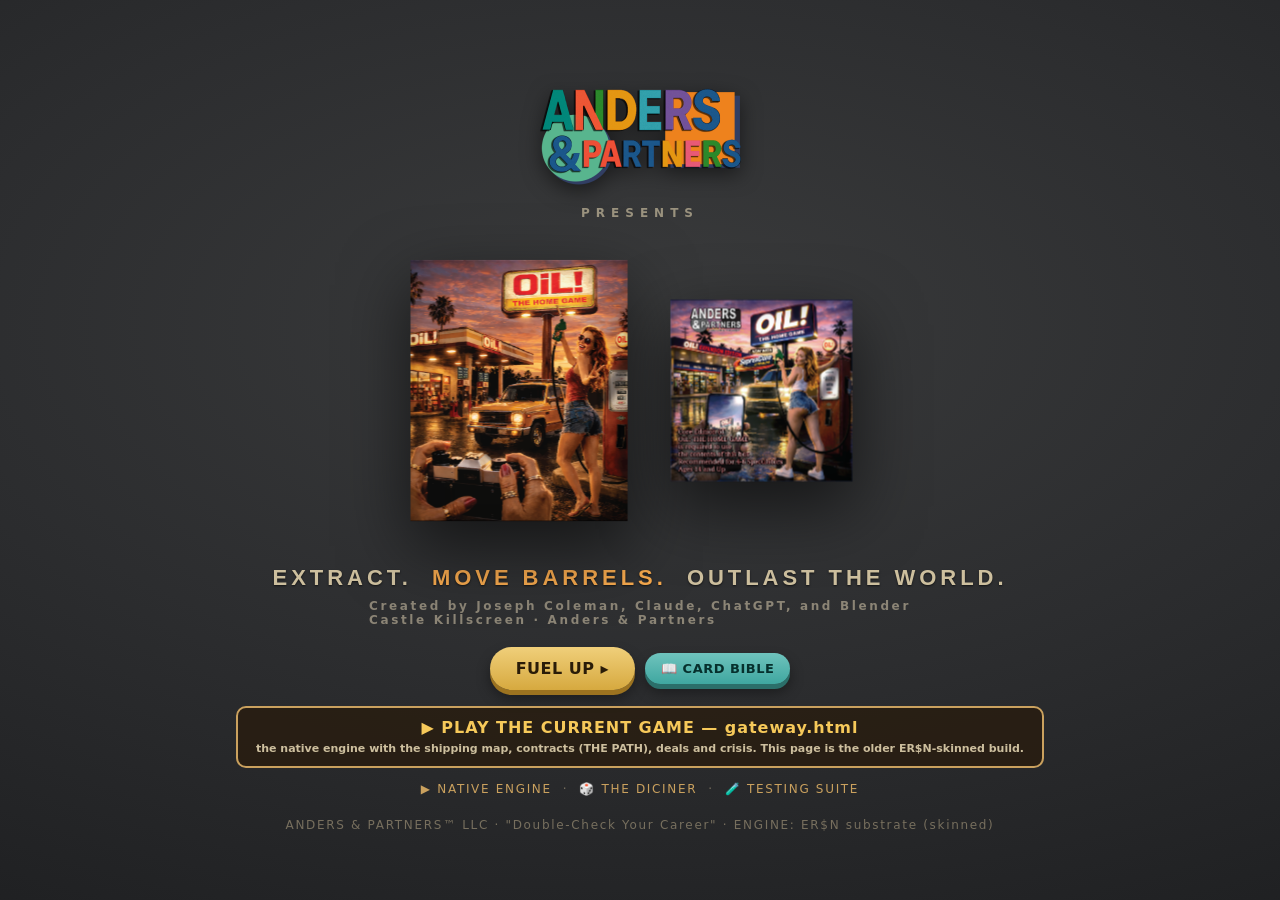
==== commit 71d3d491: "OiL! 1125: THE STATION 1119 look (pump-style price sign + readouts, forecourt shots, printed-piece b" ====
--- a/card-bible.html
+++ b/card-bible.html
@@ -48,7 +48,32 @@
   #boot .presents-sub{margin-top:-6px;color:#9a927e;letter-spacing:.5em;font-size:12px;font-weight:800;animation:flickerIn 1.4s ease both;
     position:relative;z-index:3}   /* sits ABOVE the spinning boxes — a 3D face must never cover the credit */
   #boot .sub{margin-top:16px;padding-bottom:6px;color:#776f5e;font-size:12px;letter-spacing:.14em;text-align:center}
-  #boot .start-hint{margin-top:22px;animation:pulse 1.6s infinite}
+  #boot .start-hint{animation:pulse 1.6s infinite}   /* FIT 1125: no own margin — it sat 22px lower than CARD BIBLE */
+  /* FIT 1125: the logo PNG is a 1200² canvas with the mark in a band across the middle (rows ~263-646). Crop to that
+     band so ~150px of transparent sky stops pushing the stack off the top of a 720-tall window. */
+  #boot .presents{aspect-ratio:2/1;object-fit:cover;object-position:50% 26%}
+  #boot .boot-btns{display:flex;gap:10px;margin-top:20px;align-items:center}
+  /* FIT 1125: scale the title stack by viewport HEIGHT (1280x720, 1024x640 fit with nothing clipped) */
+  @media (max-height:820px){
+    #boot .presents{width:min(46vw,220px)}
+    #boot .presents-sub{margin-top:2px}
+    #boot .boxduo{margin-top:14px;margin-bottom:6px}
+    #boot .stage3d.mini{zoom:.6}
+    #boot .tagline{margin-top:10px}
+    #boot .byline{margin-top:4px}
+    #boot .boot-btns{margin-top:12px}
+    #boot #currentGame{margin-top:10px!important;padding:6px 16px!important}
+    #boot .sub{margin-top:8px!important;padding-bottom:0}
+  }
+  @media (max-height:680px){
+    #boot .presents{width:min(46vw,180px)}
+    #boot .boxduo{margin-top:10px;margin-bottom:4px}
+    #boot .stage3d.mini{zoom:.5}
+    #boot .tagline{margin-top:6px;font-size:clamp(13px,2.4vw,18px)}
+    #boot .boot-btns{margin-top:10px}
+    #boot #currentGame{margin-top:8px!important}
+    #boot .sub{margin-top:6px!important}
+  }
   @keyframes pulse{0%,100%{opacity:.5}50%{opacity:1}}
   /* 3D box (built to the 10.5×10.5×2 print spec) — slow spin + zoom */
   .stage3d{perspective:1300px;width:min(72vw,440px);height:min(44vh,420px);
@@ -84,7 +109,7 @@
      PRESENTS line. Clearance above, a little below for the tagline. */
   .boxduo{display:flex;align-items:center;justify-content:center;gap:min(4vw,30px);flex-wrap:nowrap;
     margin-top:26px;margin-bottom:12px;position:relative;z-index:1}
-  .stage3d.mini{width:min(40vw,250px);height:min(30vh,250px)}
+  .stage3d.mini{width:min(40vw,250px);height:340px;zoom:.85}   /* FIT 1125: the stage holds the WHOLE projected box (300 face + its lift), then zooms to the viewport height — no face climbs onto PRESENTS or the tagline */
   /* EXPANSION box (10.5×10.5×2, smaller) — blue, the SuprexCore PREMIUM badge as the spine */
   .box-exp{position:relative;width:210px;height:210px;transform-style:preserve-3d;
     animation:boxspin 18s linear infinite reverse, boxzoom 7.5s ease-in-out infinite alternate;animation-delay:-4s}
@@ -372,8 +397,8 @@
     </div></div>
   </div>
   <div class="tagline">EXTRACT. &nbsp;<b>MOVE BARRELS.</b>&nbsp; OUTLAST THE WORLD.</div>
-  <div class="byline">CREATED BY JOSEPH COLEMAN</div>
-  <div style="display:flex;gap:10px;margin-top:20px">
+  <div class="byline">Created by Joseph Coleman, Claude, ChatGPT, and Blender<br>Castle Killscreen · Anders &amp; Partners</div>
+  <div class="boot-btns">
     <button class="candy start-hint" id="bootBtn">FUEL UP ▸</button>
     <button class="candy alt sm" id="bibleBtn">📖 CARD BIBLE</button>
   </div>
